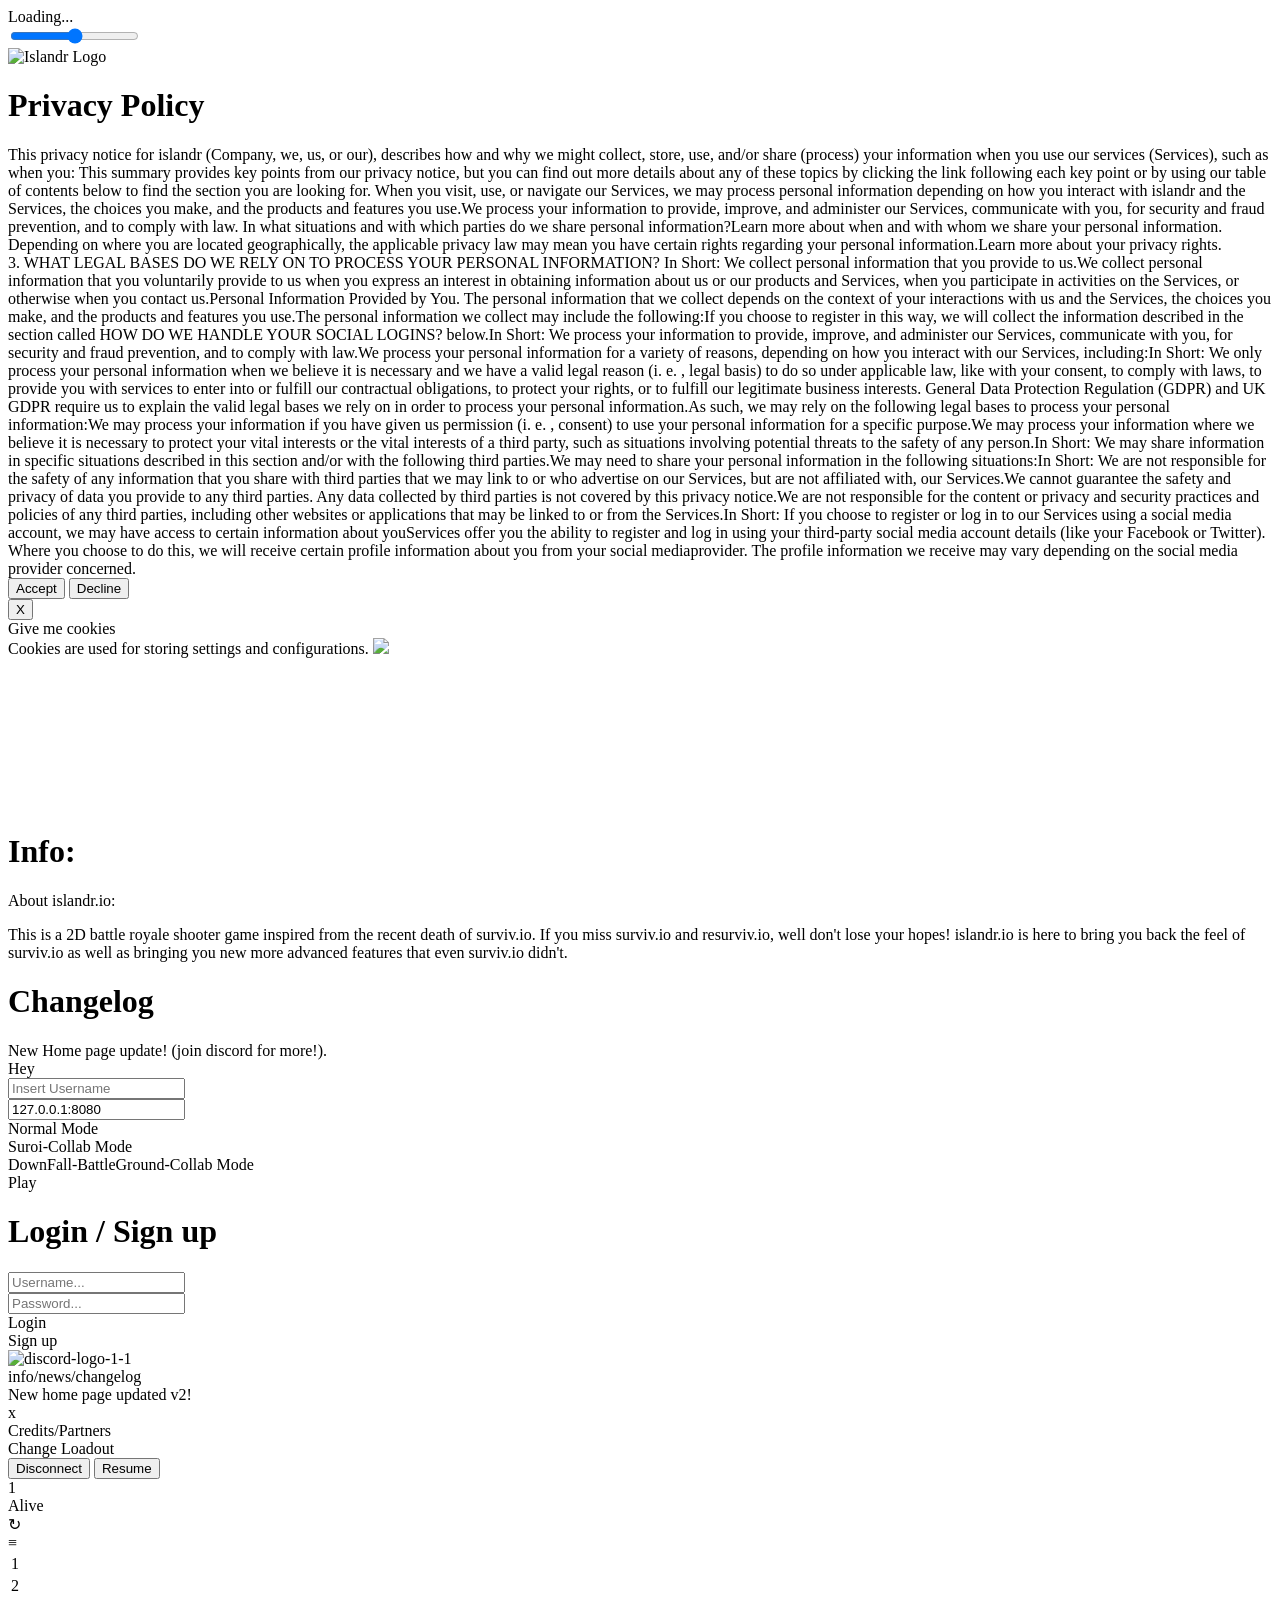
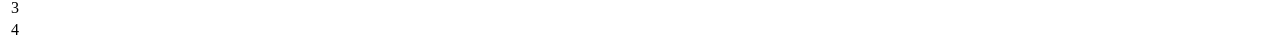
==== client/index.html @ c937a52c "Fix msgpack 404 by self-hosting msgpack.min.js rawgit.com (CDN previously used for msgpack-lite) was" ====
<!DOCTYPE html>
<html>

<head>
  <title>Islandr.io</title>
  <meta charset="utf-8">
  <meta name="description" content="A 2D browser shooter game inspired by surviv.io">
  <meta name="keywords" content="2D, browser, shooter, game, surviv.io, island, survivor, shoot, io, io games, game, fun, educative, two-dimensional, guns, videogame, islandr">
  <meta name="viewport" content="width=device-width, initial-scale=1.0, maximum-scale=1.0, user-scalable=0">
  <meta name="robots" content="index, follow">
  <meta name="author" content="Islandr's Developer Team">
  <meta name="theme-color" content="#80B251">
  <meta http-equiv="X-UA-Compatible" content="IE=edge">
  <meta property="og:title" content="islandr.io">
  <meta property="og:type" content="website">
  <meta property="og:image" content="assets/normal/favicon.png">
  <meta property="og:description" content="A 2D browser shooter game inspired by surviv.io">
  <meta property="og:url" content="http://www.islandr.io/">
  <meta name="twitter:card" content="summary_large_image">
  <link rel="canonical" href="http://www.islandr.io/" />
  <link rel="icon" type="image/x-icon" href="favicon.ico">
  <link rel="stylesheet" href="scripts/css/style.css" id="horizontal">
  <link rel="stylesheet" href="scripts/css/cookies.css">
  <script src="/msgpack.min.js"></script>
</head>

<body>
    <div id="loading">
        <div class="loading-text">
            Loading<span class="dot">.</span><span class="dot">.</span><span class="dot">.</span>
        </div>
    </div>

    <div id="volume-icon"></div>


    <div id="volume-slider">
        <input type="range" min="0" max="100" value="50" step="1" id="volume-range">
    </div>

    <audio id="menu-audio" loop>
        <source src="menu.wav" type="audio/wav">
    </audio>
    <div class="center">
        <img id="logo"
             src="https://svgtrace-upload-results-bucket.s3.amazonaws.com/2023-05-03/windows_273b5de6-0727-42a3-9469-544417294d54_1683141443489.svg"
             alt="Islandr Logo"
             draggable="false">
    </div>

    <div class="overlays">
        <div class="boxers">
            <div id="privacy-box">
                <h1>Privacy Policy</h1>
                This privacy notice for islandr (Company, we, us, or our), describes how and why we might
                collect, store, use, and/or share (process) your information when you use our services (Services), such as when
                you: This summary provides key points from our privacy notice, but you can find out more details about any of
                these topics by clicking the link following each key point or by using our table of contents below to find the
                section you are looking for. When you visit, use, or navigate our Services, we may process personal information
                depending on how you interact with islandr and the Services, the choices you make, and the products and features
                you use.We process your information to provide, improve, and administer our Services, communicate with you, for
                security and fraud prevention, and to comply with law. In what situations and with which parties do we share
                personal information?Learn more about when and with whom we share your personal information. Depending on where
                you
                are located geographically, the applicable privacy law may mean you have certain rights regarding your personal
                information.Learn more about your privacy rights.<br>
                3. WHAT LEGAL BASES DO WE RELY ON TO PROCESS YOUR PERSONAL
                INFORMATION? In Short: We collect personal information that you provide to us.We collect personal information
                that
                you voluntarily provide to us when you express an interest in obtaining information about us or our products and
                Services, when you participate in activities on the Services, or otherwise when you contact us.Personal
                Information Provided by You. The personal information that we collect depends on the context of your
                interactions
                with us and the Services, the choices you make, and the products and features you use.The personal information
                we
                collect may include the following:If you choose to register in this way, we will collect the information
                described
                in the section called HOW DO WE HANDLE YOUR SOCIAL LOGINS? below.In Short: We process your information to
                provide,
                improve, and administer our Services, communicate with you, for security and fraud prevention, and to comply
                with
                law.We process your personal information for a variety of reasons, depending on how you interact with our
                Services, including:In Short: We only process your personal information when we believe it is necessary and we
                have a valid legal reason (i. e. , legal basis) to do so under applicable law, like with your consent, to comply
                with laws, to provide you with services to enter into or fulfill our contractual obligations, to protect your
                rights, or to fulfill our legitimate business interests. General Data Protection Regulation (GDPR) and UK GDPR
                require us to explain the valid legal bases we rely on in order to process your personal information.As such, we
                may rely on the following legal bases to process your personal information:We may process your information if
                you
                have given us permission (i. e. , consent) to use your personal information for a specific purpose.We may
                process
                your information where we believe it is necessary to protect your vital interests or the vital interests of a
                third party, such as situations involving potential threats to the safety of any person.In Short: We may share
                information in specific situations described in this section and/or with the following third parties.We may need
                to share your personal information in the following situations:In Short: We are not responsible for the safety
                of
                any information that you share with third parties that we may link to or who advertise on our Services, but are
                not affiliated with, our Services.We cannot guarantee the safety and privacy of data you provide to any third
                parties. Any data collected by third parties is not covered by this privacy notice.We are not responsible for
                the
                content or privacy and security practices and policies of any third parties, including other websites or
                applications that may be linked to or from the Services.In Short: If you choose to register or log in to our
                Services using a social media account, we may have access to certain information about youServices offer you the
                ability to register and log in using your third-party social media account details (like your Facebook or
                Twitter). Where you choose to do this, we will receive certain profile information about you from your social
                mediaprovider. The profile information we receive may vary depending on the social media provider concerned.
                <div>
                    <button id="button-accept" onclick="showAds()">Accept</button>
                    <button id="button-decline" class="button-decline" onclick="hideAds()">Decline</button>
                </div>
            </div>
            <button id="button-close" class="button-close" onclick="closeBox()">X</button>
            <div class="panel">
                <div id="cookies-button"><span id="cookies-span">Give me cookies</span></div>
                <span>Cookies are used for storing settings and configurations.</span>
                <img src="assets/normal/images/menu/cookies.jpg" />
            </div>
            <script></script>
        </div>
    </div>
    <div class="joystick-container">
        <div class="joystick-handle"></div>
    </div>
    <div class="aimjoystick-container"> <div class="aimjoystick-handle"> </div> </div>
    <canvas id="game"></canvas>
    <form id="hidden-form" class="hidden"></form>
    <div id="menu">
        <div class="panel">
            <div>
                <h1>Info:</h1>
                <p>About islandr.io:</p>This is a 2D battle royale shooter game inspired from the recent death of surviv.io. If you
                miss surviv.io and resurviv.io, well don't lose your hopes! islandr.io is here to bring you back the feel of
                surviv.io as well as bringing you new more advanced features that even surviv.io didn't.
            </div>
            <div>
                <h1>Changelog</h1> New Home page update! (join discord for more!).
            </div>
        </div>
        <div class="hidden" id="server-error-panel">
        </div>
        <div class="panel" id="connection">
            <div class="error-div hidden no-margin red" id="error-div">Hey</div>
            <input type="text" id="username" placeholder="Insert Username"><br>
            <input type="text" id="address" placeholder="Input Server Address" value="127.0.0.1:8080"><br>
            <div class="box-selectable">
                <div class="mode_box" id="normal">
                    <div class="button" id="button-normal_mode"> Normal Mode</div>
                </div>
                <div class="mode_box" id="suroi-collab">
                    <div class="button" id="button-normal_mode"> Suroi-Collab Mode </div>
                </div>
                <div class="mode_box" id="dfbg-collab">
                    <div class="button" id="button-normal_mode"> DownFall-BattleGround-Collab Mode </div>
                </div>
            </div>
            <div class="arrow"></div>
            <div class="button" id="connect">Play</div>
        </div>
        <div class="panel" id="account">
            <h1>Login / Sign up</h1>
            <input type="text" id="login_username" placeholder="Username..." /><br>
            <input type="password" id="password" placeholder="Password..." /><br>
            <div class="flex">
                <div class="button" id="button-login">Login</div>
                <div class="button" id="button-signup">Sign up</div>
            </div>
        </div>
        <div class="top-right-stuff">
            <div class="discord">
                <img src="https://logodownload.org/wp-content/uploads/2017/11/discord-logo-1-1.png" alt="discord-logo-1-1" />
            </div>
        </div>
        <div class="info">
            info/news/changelog
        </div>
        <div class="info-box">
            New home page updated v2!
            <div class="close">
                x
            </div>
        </div>
        <div class="partner">
            Credits/Partners
        </div>
        <div class="loadout">
            Change Loadout
        </div>
        <div class="partner-box">
            <div id="contents">
                <!-- We populate this with JS -->
            </div>
        </div>
    </div>
    <div class="ingame-panel hidden" id="settings">
        <input type="button" id="disconnect" form="hidden-form" value="Disconnect" class="button purple" />
        <input type="button" id="resume" form="hidden-form" value="Resume" class="button purple" /> 
    </div>
    <div id="hud" class="hidden">
        <div id="playercountcontainer">
            <span id="playercount">1</span>
            <br />
            <span id="alive">Alive</span>
        </div>
        <table id="healing-container">
            <!-- We populate this with JS -->
        </table>
        <div id="kill-feeds" ></div>
        <div class="button" id="reload-btn">↻</div>
        <div class="button" id="menu-btn">≡</div>
        <table id="weapon-container">
            <tr class="weapon-panel" id="weapon-panel-0"><td class="weapon-name-container"><span class="weapon-index">1</span><span class="weapon-name" id="weapon-name-0">&nbsp;</span></td><td class="weapon-image-container"><img class="weapon-image" id="weapon-image-0" /></td></tr>
            <tr class="weapon-panel" id="weapon-panel-1"><td class="weapon-name-container"><span class="weapon-index">2</span><span class="weapon-name" id="weapon-name-1">&nbsp;</span></td><td class="weapon-image-container"><img class="weapon-image" id="weapon-image-1" /></td></tr>
            <tr class="weapon-panel" id="weapon-panel-2"><td class="weapon-name-container"><span class="weapon-index">3</span><span class="weapon-name" id="weapon-name-2">&nbsp;</span></td><td class="weapon-image-container"><img class="weapon-image" id="weapon-image-2" /></td></tr>
            <tr class="weapon-panel" id="weapon-panel-3"><td class="weapon-name-container"><span class="weapon-index">4</span><span class="weapon-name" id="weapon-name-3">&nbsp;</span></td><td class="weapon-image-container"><img class="weapon-image" id="weapon-image-3" /></td></tr>
        </table>
        <script src="scripts/bundle.min.js"></script>
    </div>
</body>

</html>
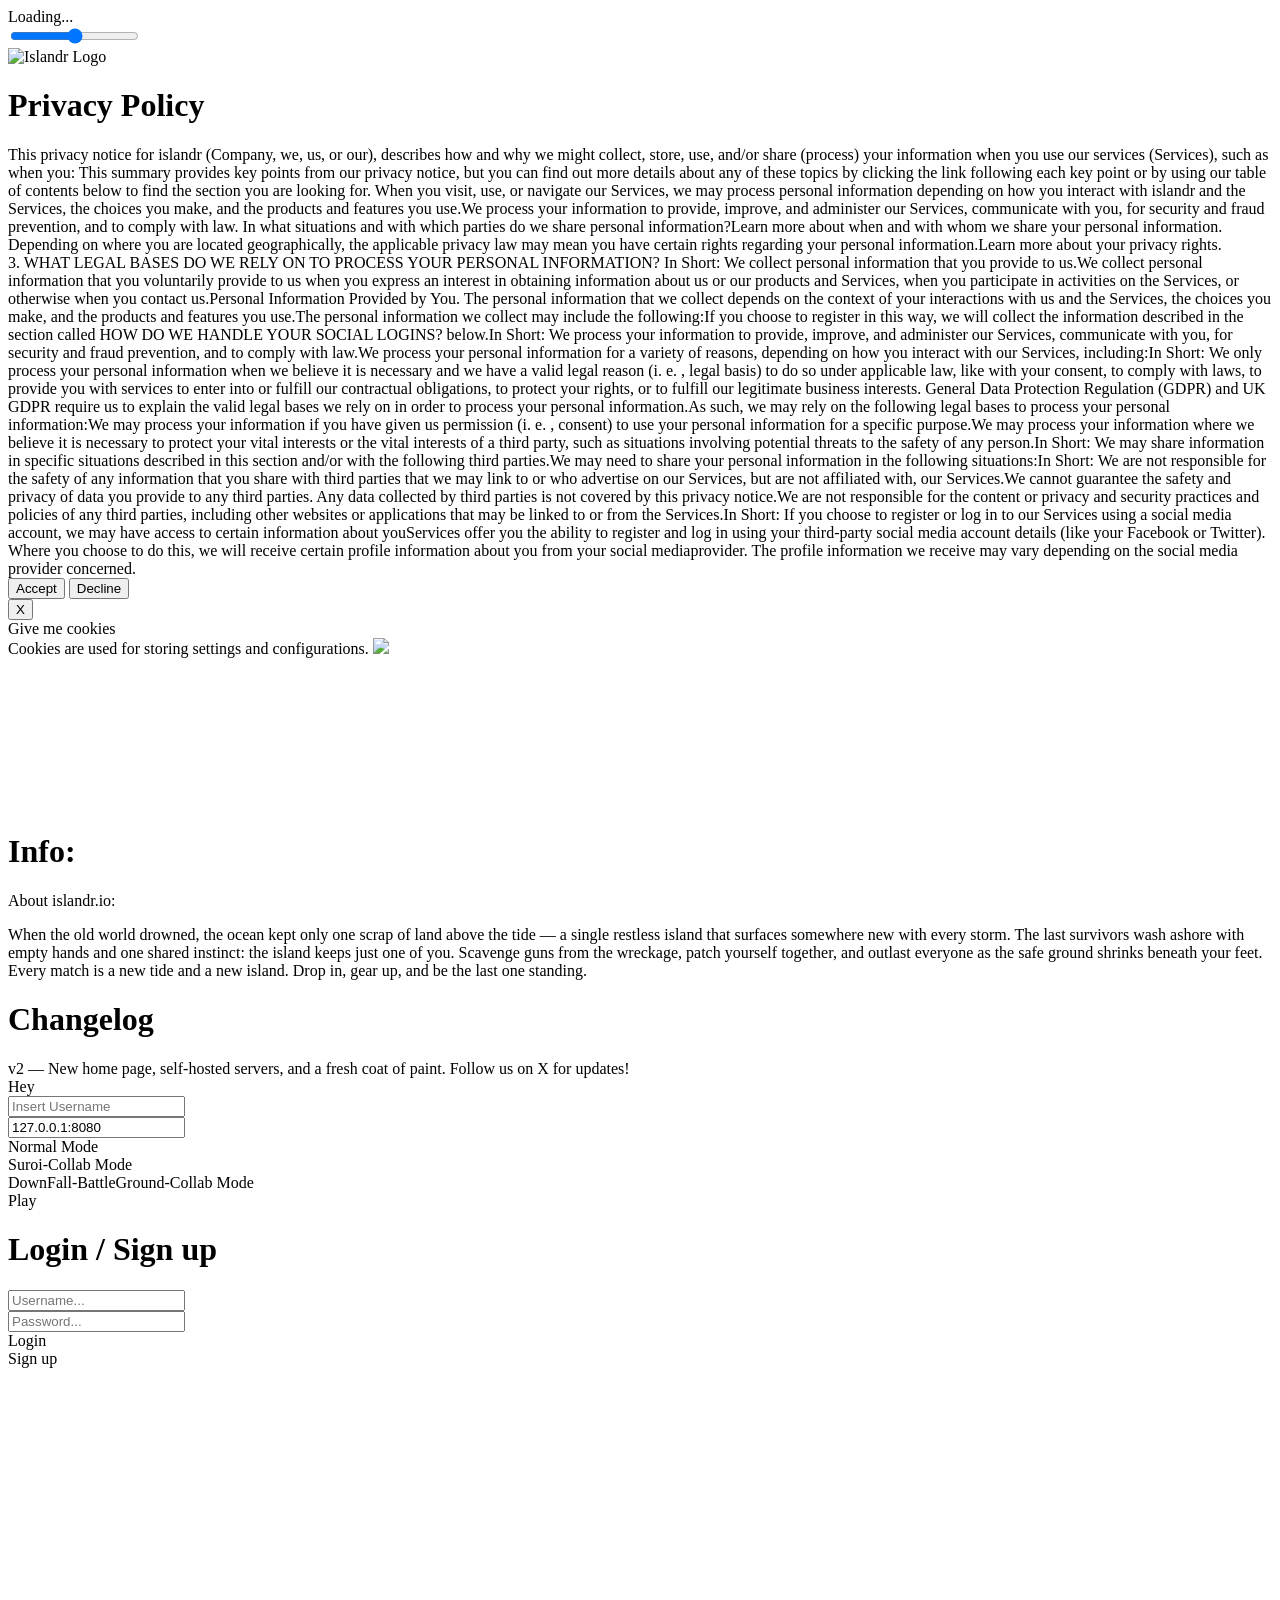
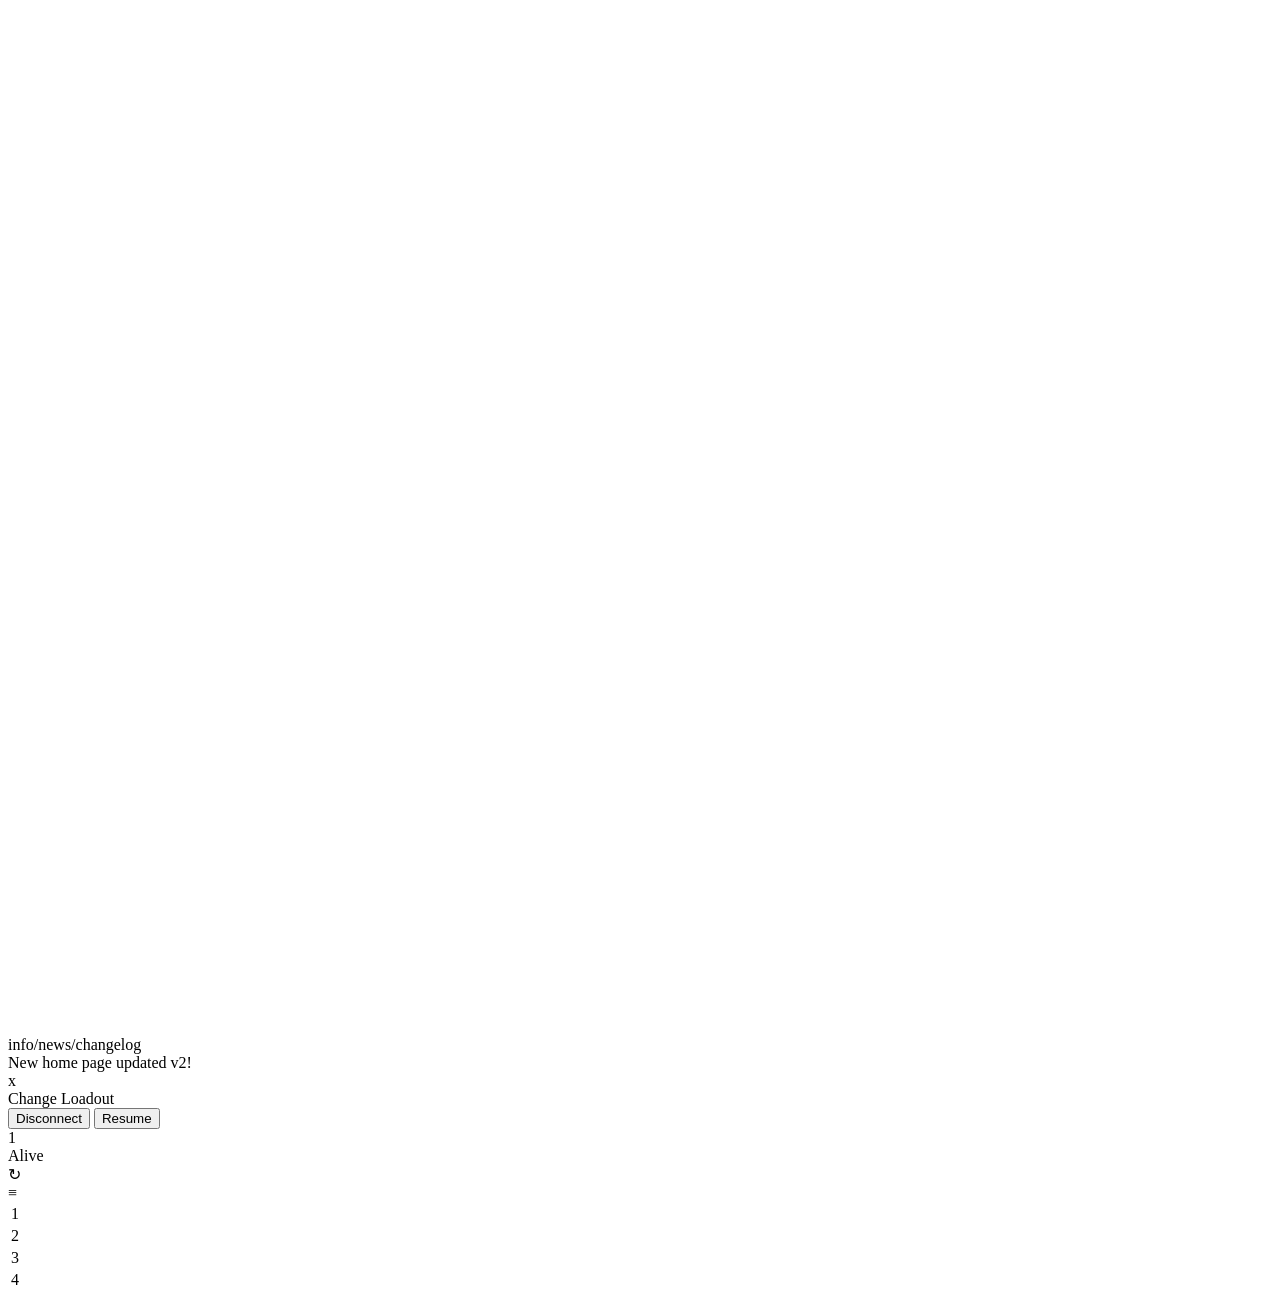
==== commit 597a30fd: "Homepage + loadout UI: lore rewrite, Discord->X, drop Credits/Partners, fix loadout buttons - Rewrit" ====
--- a/client/index.html
+++ b/client/index.html
@@ -128,12 +128,14 @@
         <div class="panel">
             <div>
                 <h1>Info:</h1>
-                <p>About islandr.io:</p>This is a 2D battle royale shooter game inspired from the recent death of surviv.io. If you
-                miss surviv.io and resurviv.io, well don't lose your hopes! islandr.io is here to bring you back the feel of
-                surviv.io as well as bringing you new more advanced features that even surviv.io didn't.
+                <p>About islandr.io:</p>When the old world drowned, the ocean kept only one scrap of land above the
+                tide — a single restless island that surfaces somewhere new with every storm. The last survivors wash
+                ashore with empty hands and one shared instinct: the island keeps just one of you. Scavenge guns from
+                the wreckage, patch yourself together, and outlast everyone as the safe ground shrinks beneath your feet.
+                Every match is a new tide and a new island. Drop in, gear up, and be the last one standing.
             </div>
             <div>
-                <h1>Changelog</h1> New Home page update! (join discord for more!).
+                <h1>Changelog</h1> v2 — New home page, self-hosted servers, and a fresh coat of paint. Follow us on X for updates!
             </div>
         </div>
         <div class="hidden" id="server-error-panel">
@@ -166,8 +168,8 @@
             </div>
         </div>
         <div class="top-right-stuff">
-            <div class="discord">
-                <img src="https://logodownload.org/wp-content/uploads/2017/11/discord-logo-1-1.png" alt="discord-logo-1-1" />
+            <div class="discord" title="Follow us on X">
+                <svg viewBox="0 0 24 24" width="100%" height="100%" fill="#ffffff" xmlns="http://www.w3.org/2000/svg"><path d="M18.244 2.25h3.308l-7.227 8.26 8.502 11.24H16.17l-5.214-6.817L4.99 21.75H1.68l7.73-8.835L1.254 2.25H8.08l4.713 6.231zm-1.161 17.52h1.833L7.084 4.126H5.117z"/></svg>
             </div>
         </div>
         <div class="info">
@@ -179,16 +181,8 @@
                 x
             </div>
         </div>
-        <div class="partner">
-            Credits/Partners
-        </div>
         <div class="loadout">
             Change Loadout
-        </div>
-        <div class="partner-box">
-            <div id="contents">
-                <!-- We populate this with JS -->
-            </div>
         </div>
     </div>
     <div class="ingame-panel hidden" id="settings">
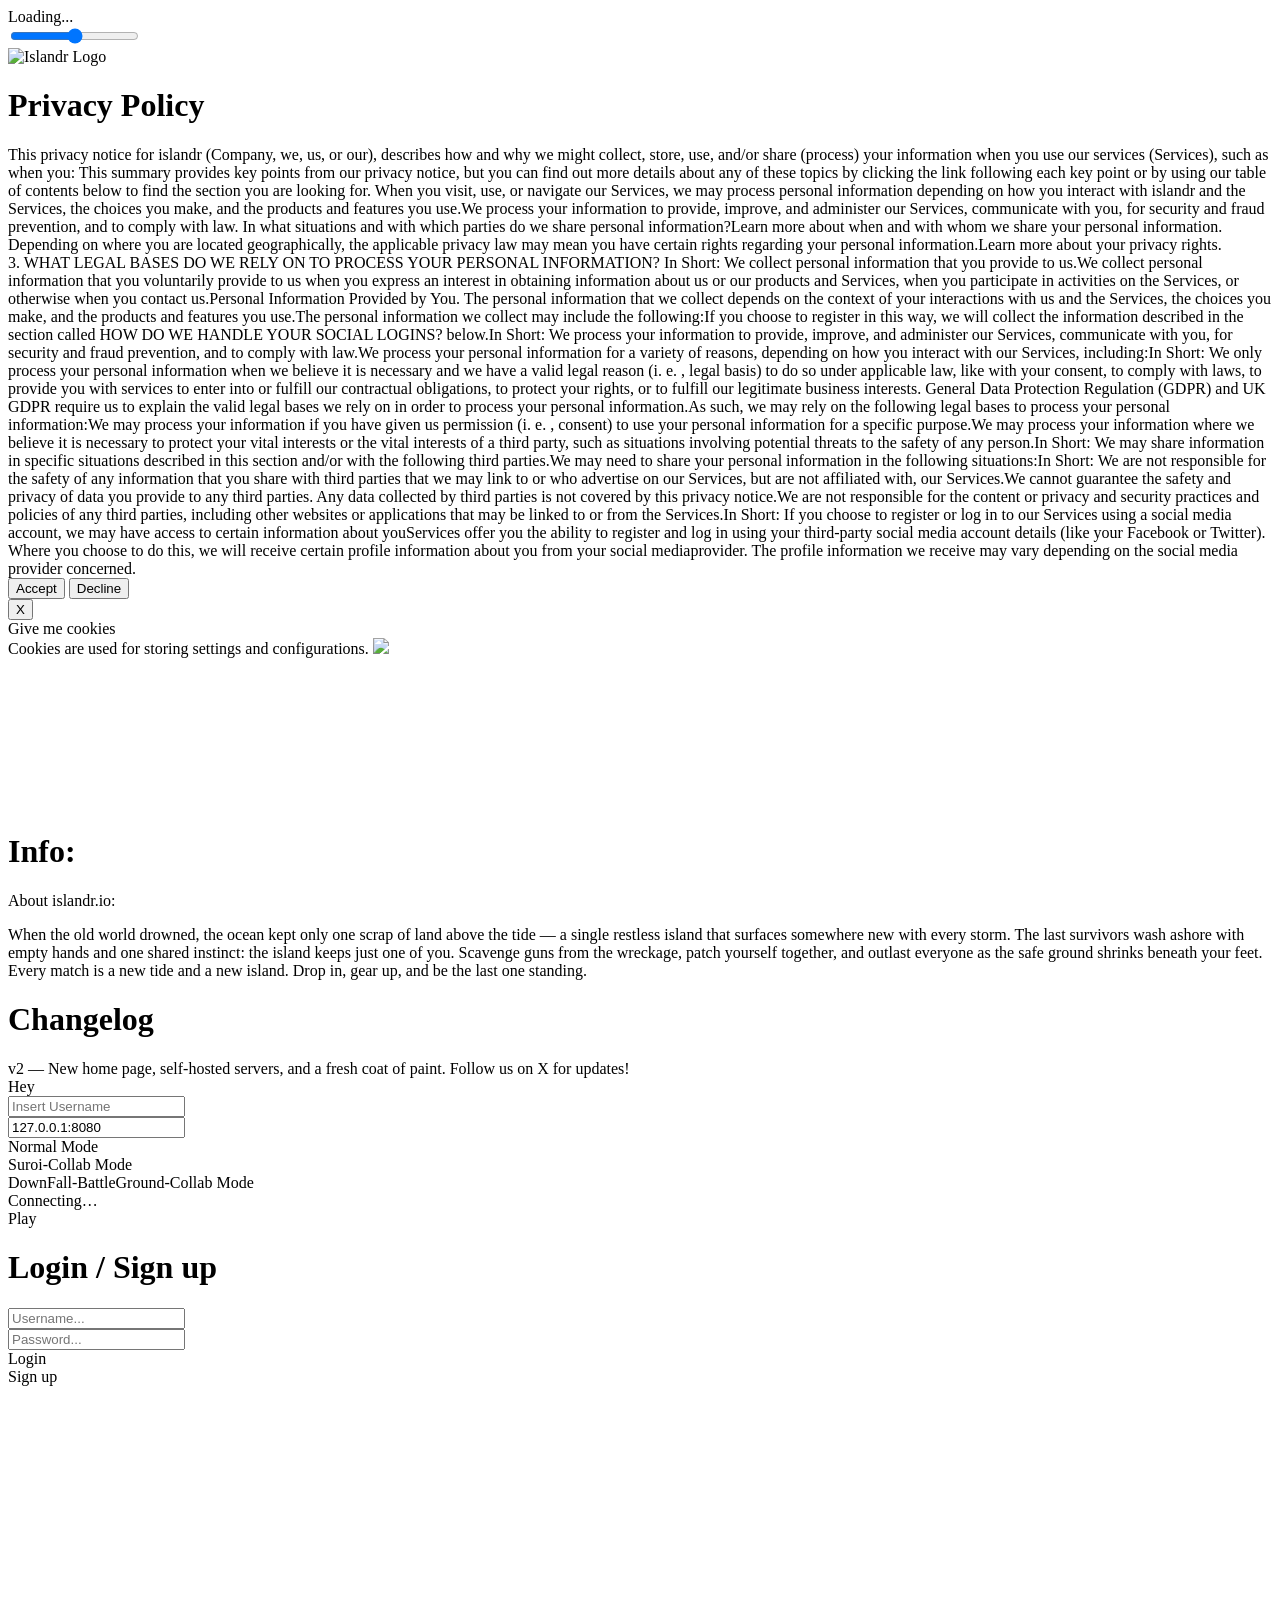
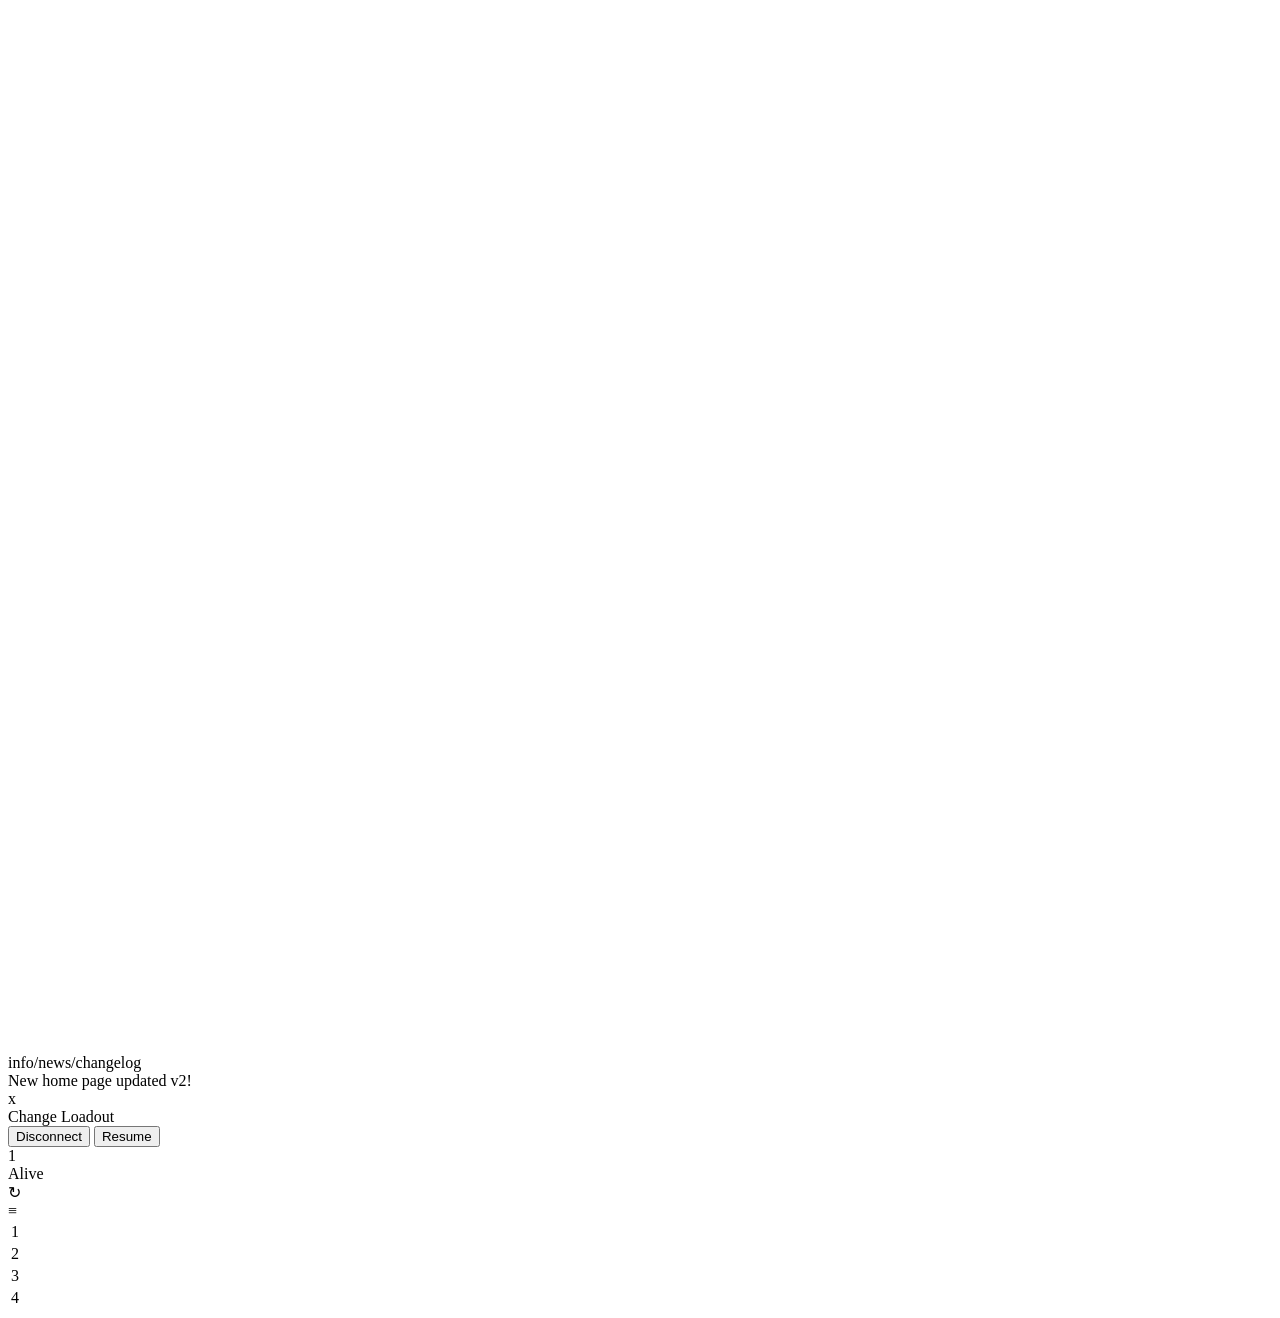
==== commit 95915759: "Add live online player count on the menu Game server now shares one port between WebSocket and a tin" ====
--- a/client/index.html
+++ b/client/index.html
@@ -156,6 +156,7 @@
                 </div>
             </div>
             <div class="arrow"></div>
+            <div id="online-count" class="online-count">Connecting…</div>
             <div class="button" id="connect">Play</div>
         </div>
         <div class="panel" id="account">
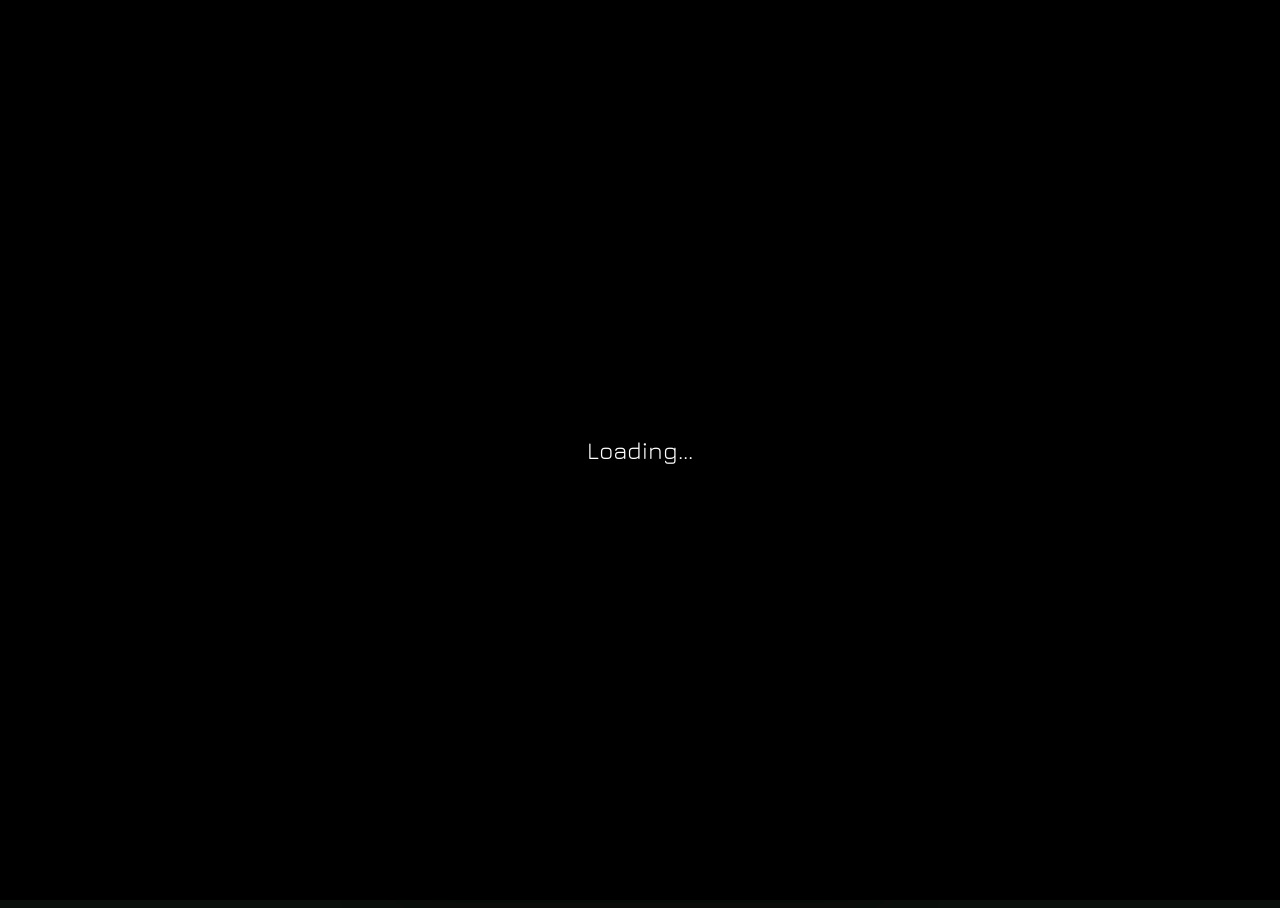
==== commit 2f7d8169: "Add mode/loadout info modals, roadmap, and red-zone guide - Clicking a game mode now opens a modal w" ====
--- a/client/index.html
+++ b/client/index.html
@@ -1,215 +1,339 @@
 <!DOCTYPE html>
-<html>
+<html lang="en">
 
 <head>
-  <title>Islandr.io</title>
+  <title>GoKill — 2D Battle Royale</title>
   <meta charset="utf-8">
-  <meta name="description" content="A 2D browser shooter game inspired by surviv.io">
-  <meta name="keywords" content="2D, browser, shooter, game, surviv.io, island, survivor, shoot, io, io games, game, fun, educative, two-dimensional, guns, videogame, islandr">
+  <meta name="description" content="GoKill — a fast, free 2D browser battle royale. Drop in, scavenge guns, outlast everyone, and be the last survivor standing.">
+  <meta name="keywords" content="GoKill, 2D, browser, shooter, battle royale, survival, io game, free game, last man standing, guns">
   <meta name="viewport" content="width=device-width, initial-scale=1.0, maximum-scale=1.0, user-scalable=0">
   <meta name="robots" content="index, follow">
-  <meta name="author" content="Islandr's Developer Team">
-  <meta name="theme-color" content="#80B251">
+  <meta name="author" content="GoKill">
+  <meta name="theme-color" content="#0d130d">
   <meta http-equiv="X-UA-Compatible" content="IE=edge">
-  <meta property="og:title" content="islandr.io">
+  <meta property="og:title" content="GoKill — 2D Battle Royale">
   <meta property="og:type" content="website">
   <meta property="og:image" content="assets/normal/favicon.png">
-  <meta property="og:description" content="A 2D browser shooter game inspired by surviv.io">
-  <meta property="og:url" content="http://www.islandr.io/">
+  <meta property="og:description" content="Drop in, scavenge, outlast. A fast free 2D battle royale in your browser.">
   <meta name="twitter:card" content="summary_large_image">
-  <link rel="canonical" href="http://www.islandr.io/" />
   <link rel="icon" type="image/x-icon" href="favicon.ico">
+  <link rel="preconnect" href="https://fonts.googleapis.com">
+  <link rel="preconnect" href="https://fonts.gstatic.com" crossorigin>
+  <link rel="stylesheet" href="https://fonts.googleapis.com/css2?family=Rajdhani:wght@500;600;700&family=Jura:wght@600;700&display=swap">
   <link rel="stylesheet" href="scripts/css/style.css" id="horizontal">
   <link rel="stylesheet" href="scripts/css/cookies.css">
+  <link rel="stylesheet" href="scripts/css/landing.css">
   <script src="/msgpack.min.js"></script>
 </head>
 
 <body>
-    <div id="loading">
-        <div class="loading-text">
-            Loading<span class="dot">.</span><span class="dot">.</span><span class="dot">.</span>
-        </div>
-    </div>
-
-    <div id="volume-icon"></div>
-
-
-    <div id="volume-slider">
-        <input type="range" min="0" max="100" value="50" step="1" id="volume-range">
-    </div>
-
-    <audio id="menu-audio" loop>
-        <source src="menu.wav" type="audio/wav">
-    </audio>
-    <div class="center">
-        <img id="logo"
-             src="https://svgtrace-upload-results-bucket.s3.amazonaws.com/2023-05-03/windows_273b5de6-0727-42a3-9469-544417294d54_1683141443489.svg"
-             alt="Islandr Logo"
-             draggable="false">
-    </div>
-
-    <div class="overlays">
-        <div class="boxers">
-            <div id="privacy-box">
-                <h1>Privacy Policy</h1>
-                This privacy notice for islandr (Company, we, us, or our), describes how and why we might
-                collect, store, use, and/or share (process) your information when you use our services (Services), such as when
-                you: This summary provides key points from our privacy notice, but you can find out more details about any of
-                these topics by clicking the link following each key point or by using our table of contents below to find the
-                section you are looking for. When you visit, use, or navigate our Services, we may process personal information
-                depending on how you interact with islandr and the Services, the choices you make, and the products and features
-                you use.We process your information to provide, improve, and administer our Services, communicate with you, for
-                security and fraud prevention, and to comply with law. In what situations and with which parties do we share
-                personal information?Learn more about when and with whom we share your personal information. Depending on where
-                you
-                are located geographically, the applicable privacy law may mean you have certain rights regarding your personal
-                information.Learn more about your privacy rights.<br>
-                3. WHAT LEGAL BASES DO WE RELY ON TO PROCESS YOUR PERSONAL
-                INFORMATION? In Short: We collect personal information that you provide to us.We collect personal information
-                that
-                you voluntarily provide to us when you express an interest in obtaining information about us or our products and
-                Services, when you participate in activities on the Services, or otherwise when you contact us.Personal
-                Information Provided by You. The personal information that we collect depends on the context of your
-                interactions
-                with us and the Services, the choices you make, and the products and features you use.The personal information
-                we
-                collect may include the following:If you choose to register in this way, we will collect the information
-                described
-                in the section called HOW DO WE HANDLE YOUR SOCIAL LOGINS? below.In Short: We process your information to
-                provide,
-                improve, and administer our Services, communicate with you, for security and fraud prevention, and to comply
-                with
-                law.We process your personal information for a variety of reasons, depending on how you interact with our
-                Services, including:In Short: We only process your personal information when we believe it is necessary and we
-                have a valid legal reason (i. e. , legal basis) to do so under applicable law, like with your consent, to comply
-                with laws, to provide you with services to enter into or fulfill our contractual obligations, to protect your
-                rights, or to fulfill our legitimate business interests. General Data Protection Regulation (GDPR) and UK GDPR
-                require us to explain the valid legal bases we rely on in order to process your personal information.As such, we
-                may rely on the following legal bases to process your personal information:We may process your information if
-                you
-                have given us permission (i. e. , consent) to use your personal information for a specific purpose.We may
-                process
-                your information where we believe it is necessary to protect your vital interests or the vital interests of a
-                third party, such as situations involving potential threats to the safety of any person.In Short: We may share
-                information in specific situations described in this section and/or with the following third parties.We may need
-                to share your personal information in the following situations:In Short: We are not responsible for the safety
-                of
-                any information that you share with third parties that we may link to or who advertise on our Services, but are
-                not affiliated with, our Services.We cannot guarantee the safety and privacy of data you provide to any third
-                parties. Any data collected by third parties is not covered by this privacy notice.We are not responsible for
-                the
-                content or privacy and security practices and policies of any third parties, including other websites or
-                applications that may be linked to or from the Services.In Short: If you choose to register or log in to our
-                Services using a social media account, we may have access to certain information about youServices offer you the
-                ability to register and log in using your third-party social media account details (like your Facebook or
-                Twitter). Where you choose to do this, we will receive certain profile information about you from your social
-                mediaprovider. The profile information we receive may vary depending on the social media provider concerned.
-                <div>
-                    <button id="button-accept" onclick="showAds()">Accept</button>
-                    <button id="button-decline" class="button-decline" onclick="hideAds()">Decline</button>
-                </div>
+  <div id="loading">
+    <div class="loading-text">
+      Loading<span class="dot">.</span><span class="dot">.</span><span class="dot">.</span>
+    </div>
+  </div>
+
+  <div id="volume-icon"></div>
+  <div id="volume-slider">
+    <input type="range" min="0" max="100" value="50" step="1" id="volume-range">
+  </div>
+  <audio id="menu-audio" loop>
+    <source src="menu.wav" type="audio/wav">
+  </audio>
+
+  <!-- Cookie / privacy consent (functional hooks preserved) -->
+  <div class="overlays">
+    <div class="boxers">
+      <button id="button-close" class="button-close" onclick="closeBox()">✕</button>
+      <div id="privacy-box">
+        <h1>Privacy &amp; Cookies</h1>
+        <p>GoKill stores a small amount of information — your settings, login session, and game
+          preferences — to make the game work. We don't sell your data. By continuing you agree to
+          our basic use of cookies and local storage for accounts, loadouts, and matchmaking.</p>
+        <div>
+          <button id="button-accept" onclick="showAds()">Accept</button>
+          <button id="button-decline" class="button-decline" onclick="hideAds()">Decline</button>
+        </div>
+      </div>
+      <div class="panel">
+        <div id="cookies-button"><span id="cookies-span">Give me cookies</span></div>
+        <span>Cookies are used for storing settings and configurations.</span>
+        <img src="assets/normal/images/menu/cookies.jpg" />
+      </div>
+    </div>
+  </div>
+
+  <div class="joystick-container">
+    <div class="joystick-handle"></div>
+  </div>
+  <div class="aimjoystick-container"><div class="aimjoystick-handle"></div></div>
+
+  <canvas id="game"></canvas>
+  <form id="hidden-form" class="hidden"></form>
+
+  <!-- ===================== LANDING / MENU ===================== -->
+  <div id="menu">
+
+    <!-- Top bar -->
+    <header class="gk-topbar">
+      <div class="loadout">Loadout</div>
+      <nav class="gk-nav">
+        <a href="#play">Play</a>
+        <a href="#lore">Story</a>
+        <a href="#how">How to play</a>
+        <a href="#roadmap">Roadmap</a>
+        <a href="#survivors">Survivors</a>
+      </nav>
+      <div class="top-right-stuff">
+        <div class="discord" title="Follow us on X">
+          <svg viewBox="0 0 24 24" width="100%" height="100%" fill="#ffffff" xmlns="http://www.w3.org/2000/svg"><path d="M18.244 2.25h3.308l-7.227 8.26 8.502 11.24H16.17l-5.214-6.817L4.99 21.75H1.68l7.73-8.835L1.254 2.25H8.08l4.713 6.231zm-1.161 17.52h1.833L7.084 4.126H5.117z"/></svg>
+        </div>
+      </div>
+    </header>
+
+    <!-- HERO + PLAY -->
+    <section class="gk-hero" id="play">
+      <div class="gk-hero__intro">
+        <div class="gk-badge">FREE · 2D BATTLE ROYALE</div>
+        <h1 class="gk-logo"><span class="gk-logo__go">Go</span><span class="gk-logo__kill">Kill</span></h1>
+        <p class="gk-tagline">One island. Dozens of survivors. Only one walks away.</p>
+        <p class="gk-subtag">Drop in with empty hands, scavenge guns from the wreckage, and outlast
+          everyone as the ground shrinks beneath your feet.</p>
+        <div class="gk-online-pill"><span class="gk-dot-live"></span><span id="online-count" class="online-count">Connecting…</span></div>
+      </div>
+
+      <div class="gk-cards">
+        <!-- PLAY CARD -->
+        <div class="panel gk-card" id="connection">
+          <div class="error-div hidden no-margin red" id="error-div">Hey</div>
+          <h2 class="gk-card__title">Enter the match</h2>
+          <input type="text" id="username" placeholder="Your survivor name">
+          <input type="text" id="address" placeholder="Server address" value="127.0.0.1:8080">
+
+          <div class="gk-mode-label">Game mode</div>
+          <div class="box-selectable">
+            <div class="mode_box" id="normal">
+              <div class="button" id="button-normal_mode">Normal</div>
             </div>
-            <button id="button-close" class="button-close" onclick="closeBox()">X</button>
-            <div class="panel">
-                <div id="cookies-button"><span id="cookies-span">Give me cookies</span></div>
-                <span>Cookies are used for storing settings and configurations.</span>
-                <img src="assets/normal/images/menu/cookies.jpg" />
+            <div class="mode_box" id="suroi-collab">
+              <div class="button" id="button-normal_mode">Suroi&nbsp;Collab</div>
             </div>
-            <script></script>
-        </div>
-    </div>
-    <div class="joystick-container">
-        <div class="joystick-handle"></div>
-    </div>
-    <div class="aimjoystick-container"> <div class="aimjoystick-handle"> </div> </div>
-    <canvas id="game"></canvas>
-    <form id="hidden-form" class="hidden"></form>
-    <div id="menu">
-        <div class="panel">
-            <div>
-                <h1>Info:</h1>
-                <p>About islandr.io:</p>When the old world drowned, the ocean kept only one scrap of land above the
-                tide — a single restless island that surfaces somewhere new with every storm. The last survivors wash
-                ashore with empty hands and one shared instinct: the island keeps just one of you. Scavenge guns from
-                the wreckage, patch yourself together, and outlast everyone as the safe ground shrinks beneath your feet.
-                Every match is a new tide and a new island. Drop in, gear up, and be the last one standing.
+            <div class="mode_box" id="dfbg-collab">
+              <div class="button" id="button-normal_mode">DownFall&nbsp;BG</div>
             </div>
-            <div>
-                <h1>Changelog</h1> v2 — New home page, self-hosted servers, and a fresh coat of paint. Follow us on X for updates!
-            </div>
-        </div>
-        <div class="hidden" id="server-error-panel">
-        </div>
-        <div class="panel" id="connection">
-            <div class="error-div hidden no-margin red" id="error-div">Hey</div>
-            <input type="text" id="username" placeholder="Insert Username"><br>
-            <input type="text" id="address" placeholder="Input Server Address" value="127.0.0.1:8080"><br>
-            <div class="box-selectable">
-                <div class="mode_box" id="normal">
-                    <div class="button" id="button-normal_mode"> Normal Mode</div>
-                </div>
-                <div class="mode_box" id="suroi-collab">
-                    <div class="button" id="button-normal_mode"> Suroi-Collab Mode </div>
-                </div>
-                <div class="mode_box" id="dfbg-collab">
-                    <div class="button" id="button-normal_mode"> DownFall-BattleGround-Collab Mode </div>
-                </div>
-            </div>
-            <div class="arrow"></div>
-            <div id="online-count" class="online-count">Connecting…</div>
-            <div class="button" id="connect">Play</div>
-        </div>
-        <div class="panel" id="account">
-            <h1>Login / Sign up</h1>
-            <input type="text" id="login_username" placeholder="Username..." /><br>
-            <input type="password" id="password" placeholder="Password..." /><br>
-            <div class="flex">
-                <div class="button" id="button-login">Login</div>
-                <div class="button" id="button-signup">Sign up</div>
-            </div>
-        </div>
-        <div class="top-right-stuff">
-            <div class="discord" title="Follow us on X">
-                <svg viewBox="0 0 24 24" width="100%" height="100%" fill="#ffffff" xmlns="http://www.w3.org/2000/svg"><path d="M18.244 2.25h3.308l-7.227 8.26 8.502 11.24H16.17l-5.214-6.817L4.99 21.75H1.68l7.73-8.835L1.254 2.25H8.08l4.713 6.231zm-1.161 17.52h1.833L7.084 4.126H5.117z"/></svg>
-            </div>
-        </div>
-        <div class="info">
-            info/news/changelog
-        </div>
-        <div class="info-box">
-            New home page updated v2!
-            <div class="close">
-                x
-            </div>
-        </div>
-        <div class="loadout">
-            Change Loadout
-        </div>
-    </div>
-    <div class="ingame-panel hidden" id="settings">
-        <input type="button" id="disconnect" form="hidden-form" value="Disconnect" class="button purple" />
-        <input type="button" id="resume" form="hidden-form" value="Resume" class="button purple" /> 
-    </div>
-    <div id="hud" class="hidden">
-        <div id="playercountcontainer">
-            <span id="playercount">1</span>
-            <br />
-            <span id="alive">Alive</span>
-        </div>
-        <table id="healing-container">
-            <!-- We populate this with JS -->
-        </table>
-        <div id="kill-feeds" ></div>
-        <div class="button" id="reload-btn">↻</div>
-        <div class="button" id="menu-btn">≡</div>
-        <table id="weapon-container">
-            <tr class="weapon-panel" id="weapon-panel-0"><td class="weapon-name-container"><span class="weapon-index">1</span><span class="weapon-name" id="weapon-name-0">&nbsp;</span></td><td class="weapon-image-container"><img class="weapon-image" id="weapon-image-0" /></td></tr>
-            <tr class="weapon-panel" id="weapon-panel-1"><td class="weapon-name-container"><span class="weapon-index">2</span><span class="weapon-name" id="weapon-name-1">&nbsp;</span></td><td class="weapon-image-container"><img class="weapon-image" id="weapon-image-1" /></td></tr>
-            <tr class="weapon-panel" id="weapon-panel-2"><td class="weapon-name-container"><span class="weapon-index">3</span><span class="weapon-name" id="weapon-name-2">&nbsp;</span></td><td class="weapon-image-container"><img class="weapon-image" id="weapon-image-2" /></td></tr>
-            <tr class="weapon-panel" id="weapon-panel-3"><td class="weapon-name-container"><span class="weapon-index">4</span><span class="weapon-name" id="weapon-name-3">&nbsp;</span></td><td class="weapon-image-container"><img class="weapon-image" id="weapon-image-3" /></td></tr>
-        </table>
-        <script src="scripts/bundle.min.js"></script>
-    </div>
+          </div>
+
+          <div class="button" id="connect">▶ PLAY NOW</div>
+        </div>
+
+        <!-- ACCOUNT CARD -->
+        <div class="panel gk-card" id="account">
+          <h1>Login / Sign up</h1>
+          <p class="gk-card__hint">Save your loadout, currency and survivor stats.</p>
+          <input type="text" id="login_username" placeholder="Username...">
+          <input type="password" id="password" placeholder="Password...">
+          <div class="flex">
+            <div class="button" id="button-login">Login</div>
+            <div class="button" id="button-signup">Sign up</div>
+          </div>
+        </div>
+      </div>
+
+      <a class="gk-scroll-cue" href="#lore">Discover the island ↓</a>
+    </section>
+
+    <!-- LORE -->
+    <section class="gk-section gk-lore" id="lore">
+      <div class="gk-section__head">
+        <span class="gk-eyebrow">The Story</span>
+        <h2 class="gk-section__title">The Last Island</h2>
+      </div>
+      <div class="gk-lore__body">
+        <p>When the old world drowned, the ocean kept only one scrap of land above the tide — a single
+          restless island that surfaces somewhere new with every storm.</p>
+        <p>The last survivors wash ashore with empty hands and one shared instinct: <strong>the island
+          keeps just one of you.</strong> Scavenge guns from the wreckage, patch yourself together, and
+          outlast everyone as the safe ground shrinks beneath your feet.</p>
+        <p>Every match is a new tide and a new island. Drop in, gear up, and be the last one standing.</p>
+      </div>
+    </section>
+
+    <!-- HOW TO PLAY -->
+    <section class="gk-section gk-how" id="how">
+      <div class="gk-section__head">
+        <span class="gk-eyebrow">The Objective</span>
+        <h2 class="gk-section__title">How to Play</h2>
+        <p class="gk-section__sub">Last survivor wins. Simple to learn, brutal to master.</p>
+      </div>
+      <div class="gk-steps">
+        <div class="gk-step">
+          <div class="gk-step__num">1</div>
+          <h3>Drop &amp; Scavenge</h3>
+          <p>You start with nothing but your fists. Loot guns, ammo and healing from crates scattered
+            across the wreckage.</p>
+        </div>
+        <div class="gk-step">
+          <div class="gk-step__num">2</div>
+          <h3>Gear Up</h3>
+          <p>Carry up to four weapons, stock healing items and pick the gun that fits the fight —
+            close range or long shots.</p>
+        </div>
+        <div class="gk-step">
+          <div class="gk-step__num">3</div>
+          <h3>Survive the Shrink</h3>
+          <p>The safe zone closes in. Stay inside the ring or take damage as the map forces everyone
+            together.</p>
+        </div>
+        <div class="gk-step">
+          <div class="gk-step__num">4</div>
+          <h3>Be the Last One</h3>
+          <p>Outplay every other survivor. The island keeps just one of you — make sure it's you.</p>
+        </div>
+      </div>
+
+      <div class="gk-danger">
+        <div class="gk-danger__icon">⚠</div>
+        <div class="gk-danger__body">
+          <h3>Watch the Red Zones</h3>
+          <p>Outside the safe circle the ground turns into a <strong>red zone</strong> — a deadly
+            storm that drains your health the longer you stay in it. On the minimap it shows as a red
+            area; the white ring is the shrinking safe zone. <strong>Always move toward the safe zone
+            before it closes</strong> — get caught in the red and it will kill you faster than any enemy.</p>
+        </div>
+      </div>
+
+      <div class="gk-controls">
+        <h3 class="gk-controls__title">Controls</h3>
+        <div class="gk-controls__grid">
+          <div class="gk-key"><kbd>W</kbd><kbd>A</kbd><kbd>S</kbd><kbd>D</kbd><span>Move</span></div>
+          <div class="gk-key"><kbd>Mouse</kbd><span>Aim</span></div>
+          <div class="gk-key"><kbd>Left Click</kbd><span>Shoot</span></div>
+          <div class="gk-key"><kbd>1</kbd>–<kbd>4</kbd><span>Switch weapon</span></div>
+          <div class="gk-key"><kbd>R</kbd><span>Reload</span></div>
+          <div class="gk-key"><kbd>F</kbd><span>Interact</span></div>
+        </div>
+      </div>
+    </section>
+
+    <!-- ROADMAP -->
+    <section class="gk-section gk-roadmap" id="roadmap">
+      <div class="gk-section__head">
+        <span class="gk-eyebrow">What's next</span>
+        <h2 class="gk-section__title">Roadmap</h2>
+        <p class="gk-section__sub">Where GoKill is now, and what's coming to the island.</p>
+      </div>
+      <div class="gk-timeline">
+        <div class="gk-milestone done">
+          <div class="gk-milestone__dot">✓</div>
+          <div class="gk-milestone__card">
+            <span class="gk-status gk-status--live">Live</span>
+            <h3>The game is playable</h3>
+            <p>GoKill is up and running in your browser — drop in and fight right now.</p>
+          </div>
+        </div>
+        <div class="gk-milestone done">
+          <div class="gk-milestone__dot">✓</div>
+          <div class="gk-milestone__card">
+            <span class="gk-status gk-status--live">Live</span>
+            <h3>Normal mode</h3>
+            <p>The classic last-survivor battle royale. Fully implemented and ready to play.</p>
+          </div>
+        </div>
+        <div class="gk-milestone">
+          <div class="gk-milestone__dot"></div>
+          <div class="gk-milestone__card">
+            <span class="gk-status gk-status--soon">Soon</span>
+            <h3>Suroi Collab &amp; DownFall BG modes</h3>
+            <p>Two new game modes built as community collabs — fresh guns, loot and rulesets.</p>
+          </div>
+        </div>
+        <div class="gk-milestone">
+          <div class="gk-milestone__dot"></div>
+          <div class="gk-milestone__card">
+            <span class="gk-status gk-status--soon">Soon</span>
+            <h3>Loadout &amp; Shop</h3>
+            <p>Spend in-game currency found on the map on new skins, cursors and healing items to
+              customize your survivor.</p>
+          </div>
+        </div>
+      </div>
+    </section>
+
+    <!-- TOP SURVIVORS -->
+    <section class="gk-section gk-survivors" id="survivors">
+      <div class="gk-section__head">
+        <span class="gk-eyebrow">Leaderboard</span>
+        <h2 class="gk-section__title">Top Survivors</h2>
+        <p class="gk-section__sub">Ranked by who lasted the longest on the island.</p>
+      </div>
+      <div class="gk-leaderboard-wrap">
+        <ol id="leaderboard" class="leaderboard"><li>Loading…</li></ol>
+      </div>
+    </section>
+
+    <footer class="gk-footer">
+      <div class="gk-footer__brand"><span class="gk-logo__go">Go</span><span class="gk-logo__kill">Kill</span></div>
+      <p>v2 — New home page, self-hosted servers, and a fresh coat of paint. Follow us on X for updates.</p>
+      <p class="gk-footer__small">A 2D browser battle royale. Play free, no download.</p>
+    </footer>
+
+    <!-- legacy hidden helpers (kept for bundle compatibility) -->
+    <div class="hidden" id="server-error-panel"></div>
+    <div class="info hidden">info/news/changelog</div>
+    <div class="info-box">
+      New home page updated v2!
+      <div class="close">x</div>
+    </div>
+  </div>
+
+  <!-- Reusable info modal (modes / loadout) -->
+  <div id="gk-modal" class="gk-modal hidden">
+    <div class="gk-modal__card">
+      <button id="gk-modal-close" class="gk-modal__close" type="button">✕</button>
+      <span id="gk-modal-badge" class="gk-modal__badge">GAME MODE</span>
+      <h2 id="gk-modal-title" class="gk-modal__title"></h2>
+      <p id="gk-modal-desc" class="gk-modal__desc"></p>
+      <div id="gk-modal-actions" class="gk-modal__actions"></div>
+    </div>
+  </div>
+
+  <!-- ===================== IN-GAME ===================== -->
+  <div class="ingame-panel hidden" id="settings">
+    <input type="button" id="disconnect" form="hidden-form" value="Disconnect" class="button purple" />
+    <input type="button" id="resume" form="hidden-form" value="Resume" class="button purple" />
+  </div>
+  <div id="hud" class="hidden">
+    <div id="playercountcontainer">
+      <span id="playercount">1</span>
+      <br />
+      <span id="alive">Alive</span>
+    </div>
+    <table id="healing-container"></table>
+    <div id="kill-feeds"></div>
+    <div class="button" id="reload-btn">↻</div>
+    <div class="button" id="menu-btn">≡</div>
+    <table id="weapon-container">
+      <tr class="weapon-panel" id="weapon-panel-0"><td class="weapon-name-container"><span class="weapon-index">1</span><span class="weapon-name" id="weapon-name-0">&nbsp;</span></td><td class="weapon-image-container"><img class="weapon-image" id="weapon-image-0" /></td></tr>
+      <tr class="weapon-panel" id="weapon-panel-1"><td class="weapon-name-container"><span class="weapon-index">2</span><span class="weapon-name" id="weapon-name-1">&nbsp;</span></td><td class="weapon-image-container"><img class="weapon-image" id="weapon-image-1" /></td></tr>
+      <tr class="weapon-panel" id="weapon-panel-2"><td class="weapon-name-container"><span class="weapon-index">3</span><span class="weapon-name" id="weapon-name-2">&nbsp;</span></td><td class="weapon-image-container"><img class="weapon-image" id="weapon-image-2" /></td></tr>
+      <tr class="weapon-panel" id="weapon-panel-3"><td class="weapon-name-container"><span class="weapon-index">4</span><span class="weapon-name" id="weapon-name-3">&nbsp;</span></td><td class="weapon-image-container"><img class="weapon-image" id="weapon-image-3" /></td></tr>
+    </table>
+  </div>
+
+  <script src="scripts/bundle.min.js"></script>
+  <script>
+    // Smooth nav scrolling (mode selection + active state handled in the bundle).
+    (function () {
+      document.querySelectorAll('.gk-nav a, .gk-scroll-cue').forEach(function (a) {
+        a.addEventListener('click', function (e) {
+          var id = a.getAttribute('href');
+          if (!id || id.charAt(0) !== '#') return;
+          var t = document.querySelector(id);
+          if (t) { e.preventDefault(); t.scrollIntoView({ behavior: 'smooth' }); }
+        });
+      });
+    })();
+  </script>
 </body>
 
 </html>
--- a/client/scripts/css/style.css
+++ b/client/scripts/css/style.css
@@ -0,0 +1,1126 @@
+@import url('https://fonts.googleapis.com/css2?family=Jura:wght@700&display=swap');
+
+html {
+    height: 100%;
+}
+
+body {
+    font-family: "Jura", Arial, Helvetica, sans-serif;
+    background-image: url('../../assets/normal/images/menu/background.png');
+    background-size: cover;
+    background-repeat: no-repeat;
+    background-position: center center;
+    height: 100%;
+    overflow: hidden;
+}
+
+canvas {
+    position: fixed;
+    top: 0;
+    left: 0;
+    padding: 0;
+}
+
+div#scopes {
+    position: fixed;
+    height: 10vh;
+    top: 2vh;
+    left: 50%;
+    transform: translateX(-50%);
+}
+
+.scope {
+    border-width: 0;
+    border-radius: 50%;
+    border-color: #7CFC00;
+    opacity: 0.6;
+    transition: all ease .5s;
+}
+
+.scope:hover {
+    border-width: 2px;
+    transition: all ease .5s;
+}
+
+div#menu {
+    width: 100%;
+    height: fit-content;
+    overflow-y: scroll;
+    clear: both;
+    margin: auto;
+}
+
+div#menu:not(:is(.hidden)) {
+    display: flex;
+}
+
+div#menu div.panel {
+    height: 40vh;
+    padding: 2vw;
+    margin: 1vw;
+    text-align: left;
+    flex: 2;
+}
+
+div#menu div#connection.panel {
+    text-align: center;
+    flex: 1;
+}
+
+.hidden {
+    display: none;
+}
+
+#server-error-panel {
+    background-image: linear-gradient(to right, rgba(210, 0, 0, 0), rgba(210, 0, 0, 0.9), rgba(210, 0, 0, 0));
+}
+
+.error-div {
+    background-color: rgba(0, 0, 0, 0.5);
+    padding: 1vh;
+}
+
+#kill-feeds {
+    position: inherit;
+    text-align: center;
+    font-size: 2vh;
+    top: 13vh;
+    right: 2.5vh;
+    background-color: rgba(5, 5, 5, 0.5);
+    border-radius: 5px;
+}
+.panel {
+    position: relative;
+    margin: auto;
+    padding: 3vw;
+    background-color: rgba(0, 0, 0, 0.5);
+    border-radius: 2vw;
+    text-align: center;
+    width: fit-content;
+    color: #fff;
+}
+
+.ingame-panel {
+    position: fixed;
+    padding: 3vw;
+    background-color: rgba(0, 0, 0, 0.5);
+    border-radius: 2vw;
+    text-align: center;
+    width: fit-content;
+    left: 50%;
+    top: 50%;
+    transform: translate(-50%, -50%);
+}
+
+:is(.panel, .ingame-panel) :is(.button, .input) {
+    font-size: 1vw;
+    padding: 1vw;
+    border-radius: 1vw;
+    margin: 2vw auto;
+}
+
+#reload-btn {
+    position: relative;
+    height: 30px;
+    width: 30px;
+    font-size: inherit;
+    display: none;
+    background-color: rgba(51, 51, 51, 0.5);
+    pointer-events: all;
+}
+#menu-btn {
+    position: relative;
+    height: 30px;
+    width: 30px;
+    font-size: inherit;
+    display: none;
+    background-color: rgba(51, 51, 51, 0.5);
+    pointer-events: all;
+}
+#hud {
+    width: 100%;
+    height: 100%;
+    margin: 0;
+    padding: 0;
+    position: fixed;
+    pointer-events: none;
+    color: #fff;
+}
+
+#playercount {
+    font-size: 5vh;
+    position: relative;
+    font-weight: bold;
+}
+
+#playercountcontainer {
+    position: inherit;
+    right: 2vh;
+    top: 2vh;
+    border-radius: 20%;
+    border: solid 0.5vh black;
+    width: 10vh;
+    height: 10vh;
+    vertical-align: middle;
+    text-align: center;
+    display: block;
+    background-color: rgba(51, 51, 51, 0.5);
+}
+
+#alive {
+    font-size: 3vh;
+    display: block;
+}
+
+.weapon-index {
+    font-size: 5vh;
+    position: relative;
+    font-weight: bold;
+}
+
+.weapon-name-container {
+    width: 60%;
+    position: relative;
+    height: 100%;
+    text-align: center;
+    display: block;
+}
+
+.weapon-name {
+    font-size: 3vh;
+    display: block;
+}
+
+#weapon-container {
+    position: relative;
+    left: 84%;
+    top: 33.5%;
+    height: 30vh;
+    width: 15vw;
+    empty-cells: show;
+}
+
+.weapon-panel {
+    position: relative;
+    width: 100%;
+    max-height: 25%;
+    margin: 0;
+    padding: 0;
+    border-radius: 1vw;
+    display: block;
+    background-color: transparent;
+    transition: all .2s ease;
+    pointer-events: all;
+    border: solid 0.5vh transparent;
+}
+
+.weapon-panel:hover {
+    background-color: rgba(51, 51, 51, 0.5);
+    transition: all .2s ease;
+    cursor: pointer;
+}
+
+.selected {
+    border: solid 0.5vh #7CFC00;
+    background-color: rgba(51, 51, 51, 0.5);
+}
+
+.weapon-image-container {
+    width: 40%;
+    position: absolute;
+    height: 100%;
+    display: block;
+    top: 0;
+    right: 0;
+}
+
+.weapon-image {
+    display: block;
+    position: absolute;
+    object-fit: cover;
+    max-height: 100%;
+    max-width: 100%;
+    height: 90%;
+}
+
+.healing-count {
+    font-size: 3vh;
+    position: relative;
+    font-weight: bold;
+}
+
+.healing-count-container {
+    width: 50%;
+    position: absolute;
+    height: 4vh;
+    text-align: center;
+    display: block;
+    top: 0;
+    right: 0;
+    line-height: 4vh;
+}
+
+#healing-container {
+    position: inherit;
+    top: 27vh;
+    right: 2vh;
+    height: 8vh;
+    width: 7vw;
+    empty-cells: show;
+}
+
+.healing-panel {
+    position: relative;
+    width: 100%;
+    max-height: 25%;
+    margin: 0;
+    padding: 0;
+    border-radius: 0.5vw;
+    display: block;
+    background-color: rgba(51, 51, 51, 0.5);
+    transition: all .2s ease;
+    pointer-events: all;
+    border: solid 0.25vh transparent;
+    opacity: 0.6;
+}
+
+.healing-panel.enabled:hover {
+    border: solid 0.25vh #7CFC00;
+    transition: all .2s ease;
+    cursor: pointer;
+}
+
+.enabled {
+    opacity: 0.9;
+}
+
+.healing-image-container {
+    width: 50%;
+    position: relative;
+    height: 100%;
+    display: block;
+    height: 4vh;
+}
+
+.healing-image {
+    display: block;
+    position: absolute;
+    object-fit: cover;
+    max-height: 100%;
+    max-width: 100%;
+    height: 90%;
+}
+
+.button {
+    padding: 2vh;
+    width: 10vw;
+    height: fit-content;
+    background-color: rgb(34, 139, 34);
+    transition: all .5s ease;
+    color: #fff;
+    border: none;
+    border-radius: 1vh;
+    cursor: pointer;
+}
+
+.button:hover {
+    filter: brightness(80%);
+}
+
+.arrow {
+    border: solid white;
+    border-width: 0 5px 5px 0;
+    display: inline-block;
+    padding: 5px;
+    cursor: pointer;
+    transition: all .25s ease;
+}
+
+.arrow-down {
+    transform: rotate(45deg);
+    -webkit-transform: rotate(45deg);
+}
+
+.box {
+    position: absolute;
+    top: 40%;
+    left: 50%;
+    transform: translate(-50%, -50%);
+    padding: 10px;
+    background-color: rgba(0, 0, 0, 0.5);
+    color: #fff;
+    border: none;
+    border-radius: 10px;
+    display: none;
+}
+
+.box-selectable {
+    padding: 2vh;
+    background-color: rgba(0, 0, 0, 0.5);
+    color: #fff;
+    border: none;
+    border-radius: 1vh;
+    display: none;
+}
+
+input[type="text"], input[type="password"] {
+    position: relative;
+    width: 80%;
+    padding: 1vh;
+    background-color: rgba(0, 0, 0, 0.5);
+    color: #fff;
+    border: none;
+    border-radius: 1vw;
+    text-align: center;
+    margin: 1vh;
+}
+
+.discord {
+    padding: 1vh;
+    background-color: rgba(0, 0, 0, 0.5);
+    border: none;
+    border-radius: 1vh;
+    cursor: pointer;
+    display: flex;
+    align-items: center;
+    justify-content: center;
+}
+
+.discord img {
+    aspect-ratio: 1 / 1;
+    height: 3vh;
+}
+
+.info {
+    position: absolute;
+    top: 50px;
+    left: 50px;
+    background-color: rgba(0, 0, 0, 0.5);
+    color: #fff;
+    padding: 10px;
+    cursor: pointer;
+    border-radius: 10px;
+    text-align: center;
+    display: none;
+}
+
+.info-box {
+    position: absolute;
+    top: 50px;
+    left: 50%;
+    transform: translate(-50%, -50%);
+    width: 300px;
+    height: 100px;
+    background-color: rgba(0, 0, 0, 0.5);
+    color: #fff;
+    padding: 10px;
+    cursor: pointer;
+    border-radius: 10px;
+    text-align: center;
+    display: none;
+}
+
+.close {
+    position: absolute;
+    top: 1vw;
+    right: 1vw;
+    cursor: pointer;
+}
+
+.partner {
+    position: absolute;
+    top: 1vh;
+    left: 5vh;
+    background-color: rgba(0, 255, 0, 0.5);
+    color: #fff;
+    padding: 1vh;
+    cursor: pointer;
+    border-radius: 1vh;
+    text-align: center;
+}
+.loadout {
+    position: absolute;
+    top: 1vh;
+    left: 30vh;
+    background-color: rgba(0, 255, 0, 0.5);
+    color: #fff;
+    padding: 1vh;
+    cursor: pointer;
+    border-radius: 1vh;
+    text-align: center;
+}
+
+.partner-box {
+    position: absolute;
+    top: 10%;
+    left: 50%;
+    transform: translate(-50%, 0);
+    width: fit-content;
+    height: 80vh;
+    background-color: rgba(2, 48, 32);
+    color: #fff;
+    padding: 2vw;
+    cursor: pointer;
+    border-radius: 1vw;
+    text-align: left;
+    display: none;
+    overflow-y: auto;
+
+    /* Hide scroll bar (Edge, Firefox) */
+    -ms-overflow-style: none;  /* IE and Edge */
+    scrollbar-width: none;  /* Firefox */
+}
+
+/* Hide scroll bar (Chrome, Safari) */
+.partner-box::-webkit-scrollbar {
+    display: none;
+}
+
+.overlays {
+    position: fixed;
+    top: 0;
+    left: 0;
+    width: 100%;
+    height: 100%;
+    background: rgba(0, 0, 0, 0.5);
+    z-index: 999;
+}
+
+.boxers {
+    position: absolute;
+    top: 50%;
+    left: 50%;
+    transform: translate(-50%, -50%);
+    width: fit-content;
+    height: 50vh;
+    max-width: 60vw;
+    background-color: #fff;
+    padding: 2vw;
+    z-index: 1000;
+    overflow-y: auto;
+    border-radius: 1vw;
+    color: #fff;
+
+    /* Hide scroll bar (Edge, Firefox) */
+    -ms-overflow-style: none;  /* IE and Edge */
+    scrollbar-width: none;  /* Firefox */
+}
+
+/* Hide scroll bar (Chrome, Safari) */
+.boxers::-webkit-scrollbar {
+    display: none;
+}
+
+#loading {
+    position: fixed;
+    top: 0;
+    left: 0;
+    width: 100%;
+    height: 100%;
+    z-index: 2000;
+    background-color: black;
+    display: flex;
+    align-items: center;
+    justify-content: center;
+}
+
+.loading-text {
+    font-size: 24px;
+    color: white;
+    display: flex;
+    align-items: center;
+}
+
+.dot {
+    animation: dots 1s infinite;
+}
+
+@keyframes dots {
+
+    0%,
+    20% {
+        color: rgba(255, 255, 255, 0.2);
+        text-shadow: none;
+    }
+
+    50% {
+        color: white;
+        text-shadow: 0 0 10px white;
+    }
+}
+
+.zoom-out {
+    animation: zoom 1s forwards;
+}
+
+@keyframes zoom {
+    0% {
+        transform: scale(1);
+    }
+
+    100% {
+        transform: scale(3);
+        opacity: 0;
+    }
+}
+
+#volume-icon {
+    position: fixed;
+    top: 1vh;
+    left: 1vh;
+    width: 3vh;
+    height: 3vh;
+    background-image: url('https://cdn-icons-png.flaticon.com/512/3524/3524659.png');
+    background-repeat: no-repeat;
+    background-size: contain;
+    cursor: pointer;
+}
+
+#volume-slider {
+    display: none;
+    position: fixed;
+    top: 50px;
+    left: 10px;
+    width: 100px;
+    height: 10px;
+}
+
+#volume-slider input[type="range"] {
+    width: 100%;
+    height: 10px;
+    -webkit-appearance: none;
+    background-color: #999;
+    outline: none;
+    opacity: 0.7;
+    -webkit-transition: opacity 0.2s;
+    transition: opacity 0.2s;
+    border-radius: 5px;
+}
+
+#volume-slider input[type="range"]::-webkit-slider-thumb {
+    -webkit-appearance: none;
+    appearance: none;
+    width: 20px;
+    height: 20px;
+    background-color: #4CAF50;
+    cursor: pointer;
+    border-radius: 50%;
+}
+
+#volume-slider input[type="range"]::-moz-range-thumb {
+    width: 20px;
+    height: 20px;
+    background-color: #4CAF50;
+    cursor: pointer;
+    border-radius: 50%;
+}
+
+.center {
+    display: flex;
+    justify-content: center;
+    align-items: center;
+    height: fit-content;
+}
+
+img {
+    margin: auto;
+    margin-top: 1px;
+}
+
+.overlay {
+    position: fixed;
+    top: 50%;
+    right: 9%;
+    transform: translate(0, -50%);
+    width: 300px;
+    height: 300px;
+    z-index: -1;
+    background-color: rgba(128, 128, 128, 0.5);
+    border-radius: 5px;
+    text-align: center;
+    display: flex;
+    flex-direction: column;
+    justify-content: center;
+    align-items: center;
+    color: white;
+    font-family: sans-serif;
+    font-size: 24px;
+}
+
+.overlay h1 {
+    margin-top: 0;
+}
+
+.box {
+    width: 300px;
+    height: 300px;
+    margin: auto;
+    position: absolute;
+    top: 50%;
+    left: 27%;
+    transform: translate(-50%, -50%);
+    background-color: rgba(128, 128, 128, 0.5);
+    border: 1px solid black;
+    display: grid;
+    z-index: -1;
+}
+
+h1 {
+    text-align: left-to-right;
+    margin-top: -5px;
+    font-size: 24px;
+}
+
+p {
+    text-align: central;
+    margin-top: 15px;
+    font-size: 20px;
+    color: rgb(255, 255, 153);
+}
+
+c {
+    text-align: left-to-right;
+    margin-top: 5px;
+    font-size: 15px;
+    margin-top: -50px;
+}
+
+/*
+#privacyBox {
+    position: fixed;
+    top: 50%;
+    left: 50%;
+    transform: translate(-50%, -50%);
+    width: 400px;
+    height: 500px;
+    background-color: #add8e6;
+    border-radius: 20px;
+    padding: 30px;
+    display: flex;
+    flex-direction: column;
+    justify-content: space-between;
+    overflow: auto;
+}
+*/
+
+#privacy-box {
+    text-align: left;
+    color: #000;
+}
+
+h1 {
+    font-size: 28px;
+    font-weight: bold;
+    margin: 20px 0;
+    text-align: center;
+}
+
+m {
+    font-size: 16px;
+    line-height: 1.5;
+    margin: 20px 0;
+}
+
+button {
+    background-color: #4caf50;
+    color: #fff;
+    border: none;
+    border-radius: 4px;
+    padding: 10px 20px;
+    font-size: 16px;
+    cursor: pointer;
+    margin: 10px;
+    transition: all 0.2s ease-in-out;
+}
+
+button:hover {
+    opacity: 0.8;
+}
+
+.button-decline {
+    background-color: #f44336;
+}
+
+.button-close {
+    background-color: #ff0000;
+    color: #fff;
+    padding: 1;
+    position: absolute;
+    top: 0;
+    right: 0;
+    border: none;
+    border-top-right-radius: 4px;
+    cursor: pointer;
+    transition: all 0.5s ease-in-out
+}
+
+.button-close:hover {
+    opacity: 0.7;
+    transform: scale(1.1);
+}
+
+a {
+    text-decoration: none;
+    color: bisque;
+}
+
+a:hover {
+    text-decoration: underline;
+}
+
+.top-right-stuff {
+    position: absolute;
+    top: 1vh;
+    right: 1vh;
+    display: flex;
+}
+
+img#logo {
+    max-width: 50%;
+}
+
+div#menu div.panel#account {
+    text-align: center;
+}
+
+.flex {
+    display: flex;
+}
+.joystick-container {
+    position: fixed;
+    left: 25%;
+    bottom: 24%;
+    width: 100px;
+    height: 100px;
+    border-radius: 50%;
+    border-color: black;
+    background-image: url('/assets/normal/images/game/JoystickYep.png');
+    background-size: 50% 50%;
+    background-size: cover;
+    background-color: rgba(51, 51, 51, 0.5);
+    z-index: 999;
+    display: flex;
+    align-items: center;
+    justify-content: center;
+    display: none;
+}
+
+.joystick-handle {
+    position: absolute;
+    left: 25px;
+    top: 25px;
+    width: 50px;
+    height: 50px;
+    border-radius: 50%;
+    background-color: #fff;
+    box-shadow: 0 0 5px rgba(0, 0, 0, 0.5);
+    background-color: rgba(52, 52, 52, 0.6);
+    cursor: pointer;
+    display: none;
+}
+.aimjoystick-container {
+    position: fixed;
+    right: 25%;
+    bottom: 24%;
+    transform: translateX(-50%);
+    width: 100px;
+    height: 100px;
+    border-radius: 50%;
+    border-color: black;
+    background-image: url('/assets/normal/images/game/JoystickYep.png');
+    background-size: 50% 50%;
+    background-size: cover;
+    background-color: rgba(51, 51, 51, 0.5);
+    z-index: 999;
+    display: flex;
+    align-items: center;
+    justify-content: center;
+    display: none;
+}
+.aimjoystick-handle {
+    position: absolute;
+    left: 25px;
+    top: 25px;
+    width: 50px;
+    height: 50px;
+    border-radius: 50%;
+    background-color: #fff;
+    box-shadow: 0 0 5px rgba(0, 0, 0, 0.5);
+    background-color: rgba(52, 52, 52, 0.6);
+    cursor: pointer;
+    display: none;
+}
+
+/* Live online player count on the menu */
+.online-count {
+    margin: 1vh auto;
+    font-size: 1.1vw;
+    font-weight: bold;
+    color: #80B251;
+    text-shadow: 0 0 4px rgba(0, 0, 0, 0.6);
+}
+
+/* Survival leaderboard on the menu */
+.leaderboard {
+    list-style: none;
+    margin: 0;
+    padding: 0;
+    counter-reset: lb;
+}
+
+.leaderboard li {
+    counter-increment: lb;
+    display: flex;
+    justify-content: space-between;
+    align-items: center;
+    gap: 1vw;
+    padding: 0.5vh 0.6vw;
+    border-radius: 0.5vw;
+    margin-bottom: 0.4vh;
+    background-color: rgba(255, 255, 255, 0.06);
+}
+
+.leaderboard li::before {
+    content: counter(lb) ".";
+    margin-right: 0.6vw;
+    color: #80B251;
+    font-weight: bold;
+}
+
+.leaderboard .lb-name {
+    flex: 1;
+    overflow: hidden;
+    text-overflow: ellipsis;
+    white-space: nowrap;
+}
+
+.leaderboard .lb-time {
+    color: #ccc;
+    font-size: 0.9em;
+    white-space: nowrap;
+}
+
+/* ============================================================
+   Menu polish — cohesive layout, clean panels & login form.
+   Appended last so these win the cascade over earlier rules.
+   ============================================================ */
+#menu:not(.hidden) {
+    flex-wrap: wrap;
+    align-items: flex-start;
+    justify-content: center;
+    gap: 1.5vw;
+    padding: 5vh 2vw 2vh;
+    box-sizing: border-box;
+}
+
+div#menu div.panel {
+    height: auto;
+    max-height: 80vh;
+    overflow-y: auto;
+    min-width: 220px;
+    max-width: 340px;
+    flex: 1 1 280px;
+    margin: 0;
+    padding: 1.6vw;
+    background-color: rgba(12, 18, 12, 0.82);
+    border: 1px solid rgba(128, 178, 81, 0.35);
+    border-radius: 14px;
+    box-shadow: 0 8px 30px rgba(0, 0, 0, 0.45);
+    -webkit-backdrop-filter: blur(6px);
+    backdrop-filter: blur(6px);
+    color: #fff;
+    text-align: center;
+}
+
+div#menu div#connection.panel {
+    flex: 1 1 280px;
+}
+
+#menu .panel h1 {
+    font-size: 1.5vw;
+    margin: 0 0 1vh;
+    color: #80B251;
+}
+
+#menu .panel p {
+    margin: 0.4vh 0;
+    opacity: 0.85;
+}
+
+/* Login / connection inputs */
+#menu input[type="text"], #menu input[type="password"] {
+    width: 100%;
+    box-sizing: border-box;
+    padding: 1.1vh 1vh;
+    margin: 0.6vh 0;
+    background-color: rgba(0, 0, 0, 0.45);
+    border: 1px solid rgba(255, 255, 255, 0.15);
+    border-radius: 8px;
+    color: #fff;
+    text-align: center;
+    font-size: 0.95vw;
+    transition: border-color 0.15s, background-color 0.15s;
+}
+
+#menu input[type="text"]:focus, #menu input[type="password"]:focus {
+    outline: none;
+    border-color: #80B251;
+    background-color: rgba(0, 0, 0, 0.6);
+}
+
+#menu input::placeholder { color: rgba(255, 255, 255, 0.5); }
+
+/* Buttons inside menu panels */
+.panel .button {
+    font-size: 0.95vw;
+    padding: 1.1vh 1.2vw;
+    margin: 1vh auto;
+    background-color: #80B251;
+    color: #0c120c;
+    font-weight: bold;
+    border-radius: 8px;
+    cursor: pointer;
+    transition: background-color 0.15s, transform 0.05s;
+}
+
+.panel .button:hover { background-color: #93c763; }
+.panel .button:active { transform: translateY(1px); }
+
+#connection .button#connect {
+    width: 100%;
+    box-sizing: border-box;
+    font-size: 1.2vw;
+    padding: 1.4vh;
+}
+
+.flex {
+    display: flex;
+    gap: 0.6vw;
+    justify-content: center;
+}
+
+.flex .button { flex: 1; }
+
+/* X (Twitter) icon — small fixed button (was an unconstrained full-size SVG) */
+.top-right-stuff {
+    top: 1.5vh;
+    right: 1.5vh;
+    z-index: 10;
+}
+
+.discord {
+    width: 44px;
+    height: 44px;
+    padding: 10px;
+    box-sizing: border-box;
+    background-color: rgba(12, 18, 12, 0.82);
+    border: 1px solid rgba(255, 255, 255, 0.2);
+    border-radius: 10px;
+    transition: background-color 0.15s;
+}
+
+.discord:hover { background-color: rgba(128, 178, 81, 0.85); }
+.discord svg { width: 100%; height: 100%; display: block; }
+
+/* Change Loadout — clean top-left button */
+.loadout {
+    top: 1.5vh;
+    left: 1.5vh;
+    background-color: rgba(12, 18, 12, 0.82);
+    border: 1px solid rgba(128, 178, 81, 0.45);
+    color: #fff;
+    padding: 1vh 1.2vw;
+    border-radius: 10px;
+    font-weight: bold;
+    transition: background-color 0.15s;
+}
+
+.loadout:hover { background-color: rgba(128, 178, 81, 0.85); }
+
+.online-count { font-size: 1vw; }
+
+/* ============================================================
+   In-game HUD polish — cleaner panels, unified GoKill accent.
+   Layout/positions left intact so game logic keeps working.
+   ============================================================ */
+#hud { font-family: "Rajdhani", "Jura", sans-serif; }
+
+#playercountcontainer {
+  border: none;
+  border-radius: 14px;
+  background: rgba(11, 15, 11, 0.72);
+  -webkit-backdrop-filter: blur(6px);
+  backdrop-filter: blur(6px);
+  box-shadow: 0 6px 20px rgba(0, 0, 0, 0.4), inset 0 0 0 1px rgba(155, 226, 92, 0.25);
+  padding: 0.6vh 0;
+  display: flex;
+  flex-direction: column;
+  align-items: center;
+  justify-content: center;
+}
+#playercount { color: #9be25c; line-height: 1; }
+#alive {
+  font-size: 1.6vh;
+  letter-spacing: 0.18em;
+  text-transform: uppercase;
+  color: rgba(238, 243, 232, 0.75);
+}
+
+/* Weapon slots */
+.weapon-panel {
+  background: rgba(11, 15, 11, 0.6);
+  border: solid 0.35vh transparent;
+  border-radius: 0.8vw;
+  -webkit-backdrop-filter: blur(5px);
+  backdrop-filter: blur(5px);
+  box-shadow: 0 4px 14px rgba(0, 0, 0, 0.3);
+  margin-bottom: 0.6vh;
+}
+.weapon-panel:hover { background: rgba(111, 174, 58, 0.22); }
+.weapon-index { color: rgba(238, 243, 232, 0.55); }
+.weapon-name { letter-spacing: 0.02em; }
+.selected {
+  border: solid 0.35vh #9be25c;
+  background: rgba(111, 174, 58, 0.28);
+  box-shadow: 0 0 18px rgba(155, 226, 92, 0.35);
+}
+
+/* Healing items */
+.healing-panel {
+  background: rgba(11, 15, 11, 0.6);
+  border-radius: 0.6vw;
+  -webkit-backdrop-filter: blur(5px);
+  backdrop-filter: blur(5px);
+}
+.healing-panel.enabled:hover { border: solid 0.25vh #9be25c; }
+
+/* Kill feed */
+#kill-feeds {
+  background: rgba(11, 15, 11, 0.6);
+  -webkit-backdrop-filter: blur(5px);
+  backdrop-filter: blur(5px);
+  padding: 0.4vh 0.8vh;
+  border-radius: 8px;
+}
+
+/* Reload / menu round buttons */
+#reload-btn, #menu-btn {
+  background: rgba(11, 15, 11, 0.72);
+  border-radius: 12px;
+  box-shadow: inset 0 0 0 1px rgba(155, 226, 92, 0.25);
+}
+#reload-btn:hover, #menu-btn:hover { background: rgba(111, 174, 58, 0.3); }
+
+/* In-game settings panel */
+.ingame-panel {
+  background: rgba(11, 15, 11, 0.85);
+  border: 1px solid rgba(155, 226, 92, 0.25);
+  border-radius: 16px;
+  -webkit-backdrop-filter: blur(8px);
+  backdrop-filter: blur(8px);
+}
+.ingame-panel .button.purple {
+  background: linear-gradient(135deg, #9be25c, #6fae3a);
+  color: #0b0f0b;
+  font-weight: 700;
+}
--- a/client/scripts/css/landing.css
+++ b/client/scripts/css/landing.css
@@ -0,0 +1,811 @@
+/* ============================================================
+   GoKill — landing / menu design system
+   Loaded AFTER style.css so it wins the cascade for the menu.
+   In-game HUD styling stays in style.css.
+   ============================================================ */
+
+:root {
+  --gk-bg: #0b0f0b;
+  --gk-bg-2: #0e140e;
+  --gk-panel: rgba(16, 23, 16, 0.78);
+  --gk-panel-solid: #121a12;
+  --gk-line: rgba(155, 226, 92, 0.18);
+  --gk-line-soft: rgba(255, 255, 255, 0.08);
+  --gk-green: #9be25c;
+  --gk-green-deep: #6fae3a;
+  --gk-red: #ff5151;
+  --gk-text: #eef3e8;
+  --gk-muted: #9fb098;
+  --gk-radius: 16px;
+  --gk-shadow: 0 18px 50px rgba(0, 0, 0, 0.5);
+}
+
+/* ---------- Page / menu shell ---------- */
+body { background: var(--gk-bg); }
+
+body div#menu:not(.hidden) {
+  display: block;            /* override flex layout from style.css (needs >= specificity) */
+  position: fixed;
+  inset: 0;
+  width: 100%;
+  height: 100%;
+  margin: 0;
+  padding: 0;
+  overflow-y: auto;
+  overflow-x: hidden;
+  scroll-behavior: smooth;
+  color: var(--gk-text);
+  font-family: "Rajdhani", "Jura", system-ui, sans-serif;
+  background:
+    radial-gradient(1200px 600px at 50% -10%, rgba(111, 174, 58, 0.16), transparent 60%),
+    linear-gradient(180deg, rgba(8, 12, 8, 0.72), rgba(8, 12, 8, 0.92)),
+    url('../../assets/normal/images/menu/background.png') center/cover fixed no-repeat;
+}
+
+#menu::-webkit-scrollbar { width: 10px; }
+#menu::-webkit-scrollbar-thumb { background: rgba(155, 226, 92, 0.3); border-radius: 8px; }
+
+/* Neutralise legacy panel chrome inside the new layout */
+#menu div.panel {
+  max-height: none;
+  overflow: visible;
+  min-width: 0;
+  max-width: none;
+  -webkit-backdrop-filter: none;
+  backdrop-filter: none;
+}
+
+/* ---------- Top bar ---------- */
+.gk-topbar {
+  position: sticky;
+  top: 0;
+  z-index: 50;
+  display: flex;
+  align-items: center;
+  justify-content: space-between;
+  gap: 16px;
+  padding: 14px 26px;
+  background: linear-gradient(180deg, rgba(8, 12, 8, 0.92), rgba(8, 12, 8, 0));
+  -webkit-backdrop-filter: blur(4px);
+  backdrop-filter: blur(4px);
+}
+
+.gk-nav {
+  display: flex;
+  gap: 26px;
+  font-weight: 600;
+  letter-spacing: 0.04em;
+  text-transform: uppercase;
+  font-size: 14px;
+}
+
+.gk-nav a {
+  color: var(--gk-muted);
+  position: relative;
+  padding: 4px 0;
+  transition: color 0.15s;
+}
+.gk-nav a:hover { color: var(--gk-text); text-decoration: none; }
+.gk-nav a::after {
+  content: "";
+  position: absolute;
+  left: 0; bottom: -2px;
+  width: 0; height: 2px;
+  background: var(--gk-green);
+  transition: width 0.18s ease;
+}
+.gk-nav a:hover::after { width: 100%; }
+
+/* Loadout button (top-left) — override legacy absolute placement */
+#menu .loadout {
+  position: static;
+  display: inline-flex;
+  align-items: center;
+  gap: 8px;
+  background: var(--gk-panel);
+  border: 1px solid var(--gk-line);
+  color: var(--gk-text);
+  padding: 9px 16px;
+  border-radius: 10px;
+  font-weight: 700;
+  letter-spacing: 0.04em;
+  text-transform: uppercase;
+  font-size: 13px;
+  cursor: pointer;
+  transition: all 0.15s;
+}
+#menu .loadout::before { content: "⚙"; color: var(--gk-green); }
+#menu .loadout:hover { border-color: var(--gk-green); background: rgba(111, 174, 58, 0.18); }
+
+/* X (Twitter) icon */
+#menu .top-right-stuff { position: static; display: flex; }
+#menu .discord {
+  width: 42px; height: 42px;
+  padding: 11px;
+  box-sizing: border-box;
+  background: var(--gk-panel);
+  border: 1px solid var(--gk-line);
+  border-radius: 10px;
+  cursor: pointer;
+  transition: all 0.15s;
+}
+#menu .discord:hover { background: var(--gk-green); border-color: var(--gk-green); }
+#menu .discord:hover svg path { fill: #0b0f0b; }
+#menu .discord svg { width: 100%; height: 100%; display: block; }
+
+/* ---------- Hero ---------- */
+.gk-hero {
+  min-height: calc(100vh - 70px);
+  display: flex;
+  flex-direction: column;
+  align-items: center;
+  justify-content: center;
+  gap: 30px;
+  padding: 30px 24px 60px;
+  text-align: center;
+}
+
+.gk-hero__intro { max-width: 720px; }
+
+.gk-badge {
+  display: inline-block;
+  font-size: 12px;
+  font-weight: 700;
+  letter-spacing: 0.22em;
+  color: var(--gk-green);
+  border: 1px solid var(--gk-line);
+  background: rgba(111, 174, 58, 0.08);
+  padding: 6px 14px;
+  border-radius: 999px;
+  margin-bottom: 14px;
+}
+
+.gk-logo {
+  font-family: "Jura", sans-serif;
+  font-weight: 700;
+  font-size: clamp(64px, 12vw, 140px);
+  line-height: 0.92;
+  margin: 0;
+  letter-spacing: -0.02em;
+  text-align: center;
+}
+.gk-logo__go { color: var(--gk-text); }
+.gk-logo__kill {
+  color: var(--gk-red);
+  text-shadow: 0 0 28px rgba(255, 81, 81, 0.55);
+}
+
+.gk-tagline {
+  font-size: clamp(18px, 2.4vw, 26px);
+  font-weight: 600;
+  color: var(--gk-text);
+  margin: 18px 0 8px;
+  text-align: center;
+}
+.gk-subtag {
+  font-size: clamp(14px, 1.6vw, 17px);
+  color: var(--gk-muted);
+  margin: 0 auto;
+  max-width: 560px;
+  line-height: 1.55;
+  text-align: center;
+}
+
+.gk-online-pill {
+  display: inline-flex;
+  align-items: center;
+  gap: 9px;
+  margin-top: 20px;
+  padding: 8px 16px;
+  border-radius: 999px;
+  background: var(--gk-panel);
+  border: 1px solid var(--gk-line);
+  font-weight: 600;
+}
+#menu .online-count { color: var(--gk-green); font-size: 15px; margin: 0; text-shadow: none; }
+.gk-dot-live {
+  width: 9px; height: 9px; border-radius: 50%;
+  background: var(--gk-green);
+  box-shadow: 0 0 0 0 rgba(155, 226, 92, 0.7);
+  animation: gk-pulse 1.8s infinite;
+}
+@keyframes gk-pulse {
+  0% { box-shadow: 0 0 0 0 rgba(155, 226, 92, 0.6); }
+  70% { box-shadow: 0 0 0 10px rgba(155, 226, 92, 0); }
+  100% { box-shadow: 0 0 0 0 rgba(155, 226, 92, 0); }
+}
+
+/* ---------- Cards (Play + Account) ---------- */
+.gk-cards {
+  display: flex;
+  flex-wrap: wrap;
+  gap: 20px;
+  justify-content: center;
+  align-items: stretch;
+  width: 100%;
+  max-width: 760px;
+}
+
+#menu .panel.gk-card {
+  display: flex;
+  flex-direction: column;
+  flex: 1 1 320px;
+  max-width: 370px;
+  box-sizing: border-box;
+  padding: 26px 24px;
+  background: var(--gk-panel);
+  border: 1px solid var(--gk-line);
+  border-radius: var(--gk-radius);
+  box-shadow: var(--gk-shadow);
+  -webkit-backdrop-filter: blur(10px);
+  backdrop-filter: blur(10px);
+  text-align: left;
+}
+
+#menu .panel.gk-card h1,
+.gk-card__title {
+  font-family: "Jura", sans-serif;
+  font-size: 22px;
+  font-weight: 700;
+  color: var(--gk-text);
+  margin: 0 0 6px;
+  text-align: left;
+}
+.gk-card__hint, .gk-card__title + input { margin-top: 10px; }
+.gk-card__hint {
+  color: var(--gk-muted);
+  font-size: 13px;
+  margin: 0 0 14px;
+}
+
+/* Inputs */
+#menu .panel.gk-card input[type="text"],
+#menu .panel.gk-card input[type="password"] {
+  width: 100%;
+  box-sizing: border-box;
+  padding: 13px 14px;
+  margin: 7px 0;
+  background: rgba(0, 0, 0, 0.4);
+  border: 1px solid var(--gk-line-soft);
+  border-radius: 10px;
+  color: var(--gk-text);
+  text-align: left;
+  font-family: inherit;
+  font-size: 15px;
+  transition: border-color 0.15s, background 0.15s;
+}
+#menu .panel.gk-card input::placeholder { color: rgba(238, 243, 232, 0.4); }
+#menu .panel.gk-card input:focus {
+  outline: none;
+  border-color: var(--gk-green);
+  background: rgba(0, 0, 0, 0.55);
+}
+
+/* Mode selector */
+.gk-mode-label {
+  margin: 14px 0 8px;
+  font-size: 12px;
+  font-weight: 700;
+  letter-spacing: 0.12em;
+  text-transform: uppercase;
+  color: var(--gk-muted);
+}
+#menu .box-selectable {
+  display: flex;
+  gap: 8px;
+  padding: 0;
+  margin: 0 0 4px;
+  background: transparent;
+  border: none;
+}
+#menu .mode_box {
+  flex: 1;
+  cursor: pointer;
+  border-radius: 10px;
+  border: 1px solid var(--gk-line-soft);
+  background: rgba(0, 0, 0, 0.3);
+  transition: all 0.15s;
+}
+#menu .mode_box .button {
+  all: unset;
+  display: block;
+  text-align: center;
+  padding: 11px 6px;
+  font-size: 12.5px;
+  font-weight: 600;
+  color: var(--gk-muted);
+  cursor: pointer;
+  white-space: nowrap;
+}
+#menu .mode_box:hover { border-color: var(--gk-line); }
+#menu .mode_box.active {
+  border-color: var(--gk-green);
+  background: rgba(111, 174, 58, 0.16);
+}
+#menu .mode_box.active .button { color: var(--gk-green); }
+
+/* Play button */
+#menu .button#connect {
+  display: block;
+  width: 100%;
+  box-sizing: border-box;
+  margin: 18px 0 0;
+  padding: 16px;
+  text-align: center;
+  font-family: "Jura", sans-serif;
+  font-size: 19px;
+  font-weight: 700;
+  letter-spacing: 0.06em;
+  color: #0b0f0b;
+  background: linear-gradient(135deg, var(--gk-green), var(--gk-green-deep));
+  border: none;
+  border-radius: 12px;
+  cursor: pointer;
+  box-shadow: 0 10px 26px rgba(111, 174, 58, 0.35);
+  transition: transform 0.06s, box-shadow 0.15s, filter 0.15s;
+}
+#menu .button#connect:hover { filter: brightness(1.08); box-shadow: 0 12px 32px rgba(111, 174, 58, 0.5); }
+#menu .button#connect:active { transform: translateY(2px); }
+
+/* Account login/signup buttons */
+#menu .panel.gk-card .flex { display: flex; gap: 10px; margin-top: 14px; }
+#menu .panel.gk-card .flex .button {
+  flex: 1;
+  text-align: center;
+  padding: 13px;
+  font-weight: 700;
+  font-size: 15px;
+  border-radius: 10px;
+  cursor: pointer;
+  transition: all 0.15s;
+}
+#menu #button-login {
+  background: linear-gradient(135deg, var(--gk-green), var(--gk-green-deep));
+  color: #0b0f0b;
+  border: none;
+}
+#menu #button-login:hover { filter: brightness(1.08); }
+#menu #button-signup {
+  background: transparent;
+  color: var(--gk-text);
+  border: 1px solid var(--gk-line);
+}
+#menu #button-signup:hover { background: rgba(111, 174, 58, 0.14); border-color: var(--gk-green); }
+#menu #button-logout {
+  background: rgba(255, 81, 81, 0.16);
+  border: 1px solid rgba(255, 81, 81, 0.4);
+  color: #ffd5d5;
+  padding: 13px;
+  border-radius: 10px;
+  text-align: center;
+  cursor: pointer;
+  flex: 1;
+}
+#menu #currency { color: var(--gk-green); font-size: 16px; margin: 4px 0 12px; font-weight: 600; }
+
+.error-div { background: rgba(255, 81, 81, 0.2); border-radius: 8px; padding: 8px; }
+
+/* Scroll cue */
+.gk-scroll-cue {
+  margin-top: 18px;
+  color: var(--gk-muted);
+  font-size: 14px;
+  letter-spacing: 0.05em;
+  text-transform: uppercase;
+  cursor: pointer;
+  animation: gk-bob 2s ease-in-out infinite;
+}
+.gk-scroll-cue:hover { color: var(--gk-green); text-decoration: none; }
+@keyframes gk-bob { 0%,100% { transform: translateY(0); } 50% { transform: translateY(5px); } }
+
+/* ---------- Generic sections ---------- */
+.gk-section {
+  max-width: 1040px;
+  margin: 0 auto;
+  padding: 80px 24px;
+}
+.gk-section__head { text-align: center; margin-bottom: 44px; }
+.gk-eyebrow {
+  display: inline-block;
+  font-size: 13px;
+  font-weight: 700;
+  letter-spacing: 0.22em;
+  text-transform: uppercase;
+  color: var(--gk-green);
+  margin-bottom: 10px;
+}
+.gk-section__title {
+  font-family: "Jura", sans-serif;
+  font-size: clamp(30px, 5vw, 46px);
+  font-weight: 700;
+  margin: 0;
+  color: var(--gk-text);
+  text-align: center;
+}
+.gk-section__sub {
+  color: var(--gk-muted);
+  margin: 12px auto 0;
+  max-width: 540px;
+  font-size: 16px;
+  text-align: center;
+}
+
+/* Lore */
+.gk-lore__body {
+  max-width: 720px;
+  margin: 0 auto;
+  text-align: center;
+}
+.gk-lore__body p {
+  font-size: clamp(16px, 2vw, 19px);
+  line-height: 1.7;
+  color: var(--gk-muted);
+  margin: 0 0 18px;
+  text-align: center;
+}
+.gk-lore__body strong { color: var(--gk-text); }
+
+/* How to play steps */
+.gk-steps {
+  display: grid;
+  grid-template-columns: repeat(auto-fit, minmax(220px, 1fr));
+  gap: 18px;
+}
+.gk-step {
+  background: var(--gk-panel);
+  border: 1px solid var(--gk-line-soft);
+  border-radius: var(--gk-radius);
+  padding: 26px 22px;
+  transition: transform 0.15s, border-color 0.15s;
+}
+.gk-step:hover { transform: translateY(-4px); border-color: var(--gk-line); }
+.gk-step__num {
+  width: 44px; height: 44px;
+  display: flex; align-items: center; justify-content: center;
+  font-family: "Jura", sans-serif;
+  font-size: 22px; font-weight: 700;
+  color: #0b0f0b;
+  background: linear-gradient(135deg, var(--gk-green), var(--gk-green-deep));
+  border-radius: 12px;
+  margin-bottom: 16px;
+}
+.gk-step h3 { font-family: "Jura", sans-serif; font-size: 19px; margin: 0 0 8px; color: var(--gk-text); }
+.gk-step p { font-size: 14.5px; line-height: 1.55; color: var(--gk-muted); margin: 0; }
+
+/* Controls */
+.gk-controls {
+  margin-top: 48px;
+  background: var(--gk-panel);
+  border: 1px solid var(--gk-line);
+  border-radius: var(--gk-radius);
+  padding: 30px 26px;
+}
+.gk-controls__title {
+  font-family: "Jura", sans-serif;
+  text-align: center;
+  font-size: 20px;
+  margin: 0 0 22px;
+  color: var(--gk-text);
+}
+.gk-controls__grid {
+  display: grid;
+  grid-template-columns: repeat(auto-fit, minmax(150px, 1fr));
+  gap: 16px;
+}
+.gk-key {
+  display: flex;
+  align-items: center;
+  gap: 8px;
+  flex-wrap: wrap;
+}
+.gk-key span { color: var(--gk-muted); font-size: 14px; margin-left: 4px; }
+.gk-key kbd {
+  font-family: "Rajdhani", monospace;
+  font-weight: 700;
+  font-size: 13px;
+  color: var(--gk-text);
+  background: rgba(0, 0, 0, 0.45);
+  border: 1px solid var(--gk-line-soft);
+  border-bottom-width: 3px;
+  border-radius: 7px;
+  padding: 5px 9px;
+  min-width: 16px;
+  text-align: center;
+}
+
+/* Leaderboard */
+.gk-leaderboard-wrap {
+  max-width: 600px;
+  margin: 0 auto;
+  background: var(--gk-panel);
+  border: 1px solid var(--gk-line);
+  border-radius: var(--gk-radius);
+  padding: 14px 18px;
+  box-shadow: var(--gk-shadow);
+}
+#menu .leaderboard { list-style: none; margin: 0; padding: 0; counter-reset: lb; }
+#menu .leaderboard li {
+  counter-increment: lb;
+  display: flex;
+  align-items: center;
+  gap: 14px;
+  padding: 13px 14px;
+  border-radius: 10px;
+  margin-bottom: 6px;
+  background: rgba(255, 255, 255, 0.03);
+  border: 1px solid transparent;
+  transition: background 0.15s;
+}
+#menu .leaderboard li:hover { background: rgba(111, 174, 58, 0.1); }
+#menu .leaderboard li::before {
+  content: counter(lb);
+  flex: 0 0 30px;
+  height: 30px;
+  display: flex; align-items: center; justify-content: center;
+  font-family: "Jura", sans-serif;
+  font-weight: 700;
+  color: var(--gk-muted);
+  background: rgba(0, 0, 0, 0.35);
+  border-radius: 8px;
+  margin: 0;
+}
+#menu .leaderboard li:nth-child(1)::before { color: #0b0f0b; background: #ffd24a; }
+#menu .leaderboard li:nth-child(2)::before { color: #0b0f0b; background: #d6dde2; }
+#menu .leaderboard li:nth-child(3)::before { color: #0b0f0b; background: #d59a5b; }
+#menu .leaderboard .lb-name {
+  flex: 1;
+  font-weight: 600;
+  color: var(--gk-text);
+  overflow: hidden;
+  text-overflow: ellipsis;
+  white-space: nowrap;
+}
+#menu .leaderboard .lb-time { color: var(--gk-muted); font-size: 14px; white-space: nowrap; }
+
+/* Footer */
+.gk-footer {
+  text-align: center;
+  padding: 60px 24px 80px;
+  border-top: 1px solid var(--gk-line-soft);
+  margin-top: 30px;
+}
+.gk-footer__brand {
+  font-family: "Jura", sans-serif;
+  font-size: 32px;
+  font-weight: 700;
+  margin-bottom: 14px;
+}
+.gk-footer p { color: var(--gk-muted); font-size: 14px; margin: 6px 0; }
+.gk-footer__small { opacity: 0.6; }
+
+/* ---------- Cookie consent — compact bottom card ---------- */
+.overlays {
+  background: rgba(6, 9, 6, 0.55) !important;
+  -webkit-backdrop-filter: blur(2px);
+  backdrop-filter: blur(2px);
+}
+.boxers {
+  top: auto !important;
+  bottom: 24px !important;
+  left: 50% !important;
+  transform: translateX(-50%) !important;
+  width: min(440px, 92vw) !important;
+  max-width: 440px !important;
+  height: auto !important;
+  max-height: none !important;
+  padding: 22px 24px !important;
+  background: var(--gk-panel-solid) !important;
+  color: var(--gk-text) !important;
+  border: 1px solid var(--gk-line);
+  border-radius: 16px !important;
+  box-shadow: var(--gk-shadow);
+}
+#privacy-box { color: var(--gk-text) !important; text-align: left; }
+#privacy-box h1 { color: var(--gk-green); font-size: 19px; text-align: left; margin: 0 0 8px; }
+#privacy-box p { color: var(--gk-muted); font-size: 13.5px; line-height: 1.55; text-align: left; margin: 0 0 14px; }
+#privacy-box > div { display: flex; gap: 10px; }
+#button-accept, #button-decline {
+  flex: 1; margin: 0; padding: 11px; border-radius: 10px; font-weight: 700;
+}
+#button-accept { background: linear-gradient(135deg, var(--gk-green), var(--gk-green-deep)); color: #0b0f0b; }
+#button-decline { background: rgba(255,255,255,0.06); color: var(--gk-text); border: 1px solid var(--gk-line-soft); }
+
+/* Trim the meme panel down to a single small "cookies" toggle line */
+.boxers .panel { margin-top: 14px; padding: 0; background: none; text-align: left; }
+.boxers .panel img { display: none; }
+.boxers .panel > span { display: block; color: var(--gk-muted); font-size: 12px; margin-top: 8px; }
+#cookies-button {
+  display: inline-block;
+  font-size: 14px !important;
+  padding: 9px 16px !important;
+  border-radius: 9px !important;
+  background: rgba(111, 174, 58, 0.18) !important;
+  border: 1px solid var(--gk-line);
+  color: var(--gk-green) !important;
+  font-weight: 700;
+}
+#cookies-button:hover { background: rgba(111, 174, 58, 0.3) !important; }
+#cookies-button.disabled { background: rgba(255,255,255,0.06) !important; color: var(--gk-muted) !important; border-color: var(--gk-line-soft); }
+.button-close {
+  background: rgba(255, 81, 81, 0.16) !important;
+  color: var(--gk-text) !important;
+  border-radius: 9px !important;
+  width: 30px; height: 30px;
+  top: 14px !important; right: 14px !important;
+  display: flex; align-items: center; justify-content: center;
+}
+
+/* ---------- Red-zone danger callout ---------- */
+.gk-danger {
+  margin-top: 22px;
+  display: flex;
+  gap: 16px;
+  align-items: flex-start;
+  padding: 20px 22px;
+  border-radius: var(--gk-radius);
+  background: linear-gradient(180deg, rgba(255, 81, 81, 0.12), rgba(255, 81, 81, 0.05));
+  border: 1px solid rgba(255, 81, 81, 0.4);
+}
+.gk-danger__icon {
+  font-size: 26px;
+  line-height: 1;
+  flex-shrink: 0;
+  filter: drop-shadow(0 0 8px rgba(255, 81, 81, 0.5));
+}
+.gk-danger__body h3 {
+  font-family: "Jura", sans-serif;
+  margin: 0 0 6px;
+  font-size: 18px;
+  color: var(--gk-red);
+}
+.gk-danger__body p { margin: 0; color: var(--gk-muted); font-size: 14.5px; line-height: 1.6; }
+.gk-danger__body strong { color: var(--gk-text); }
+
+/* ---------- Roadmap timeline ---------- */
+.gk-timeline {
+  position: relative;
+  max-width: 720px;
+  margin: 0 auto;
+  padding-left: 8px;
+}
+.gk-timeline::before {
+  content: "";
+  position: absolute;
+  left: 19px; top: 8px; bottom: 8px;
+  width: 2px;
+  background: linear-gradient(180deg, var(--gk-green-deep), rgba(255, 255, 255, 0.08));
+}
+.gk-milestone {
+  position: relative;
+  display: flex;
+  gap: 18px;
+  padding: 10px 0 26px;
+}
+.gk-milestone__dot {
+  position: relative;
+  z-index: 1;
+  flex-shrink: 0;
+  width: 40px; height: 40px;
+  border-radius: 50%;
+  display: flex; align-items: center; justify-content: center;
+  font-weight: 700;
+  color: var(--gk-muted);
+  background: var(--gk-panel-solid);
+  border: 2px solid var(--gk-line-soft);
+}
+.gk-milestone.done .gk-milestone__dot {
+  color: #0b0f0b;
+  background: linear-gradient(135deg, var(--gk-green), var(--gk-green-deep));
+  border-color: var(--gk-green);
+}
+.gk-milestone__card {
+  flex: 1;
+  background: var(--gk-panel);
+  border: 1px solid var(--gk-line-soft);
+  border-radius: var(--gk-radius);
+  padding: 18px 20px;
+}
+.gk-milestone__card h3 { font-family: "Jura", sans-serif; font-size: 18px; margin: 8px 0 6px; color: var(--gk-text); }
+.gk-milestone__card p { margin: 0; color: var(--gk-muted); font-size: 14.5px; line-height: 1.55; }
+.gk-status {
+  display: inline-block;
+  font-size: 11px;
+  font-weight: 700;
+  letter-spacing: 0.12em;
+  text-transform: uppercase;
+  padding: 4px 10px;
+  border-radius: 999px;
+}
+.gk-status--live { color: var(--gk-green); background: rgba(111, 174, 58, 0.15); border: 1px solid var(--gk-line); }
+.gk-status--soon { color: #ffce63; background: rgba(255, 206, 99, 0.12); border: 1px solid rgba(255, 206, 99, 0.35); }
+
+/* ---------- Info modal (modes / loadout) ---------- */
+.gk-modal {
+  position: fixed;
+  inset: 0;
+  z-index: 2000;
+  display: flex;
+  align-items: center;
+  justify-content: center;
+  padding: 24px;
+  background: rgba(6, 9, 6, 0.72);
+  -webkit-backdrop-filter: blur(4px);
+  backdrop-filter: blur(4px);
+}
+.gk-modal.hidden { display: none; }
+.gk-modal__card {
+  position: relative;
+  width: min(440px, 92vw);
+  background: linear-gradient(180deg, var(--gk-panel-solid), #0e140e);
+  border: 1px solid var(--gk-line);
+  border-radius: 18px;
+  box-shadow: var(--gk-shadow);
+  padding: 28px 26px 24px;
+  text-align: center;
+  animation: gk-modal-in 0.18s ease;
+}
+@keyframes gk-modal-in { from { transform: translateY(10px) scale(0.98); opacity: 0; } to { transform: none; opacity: 1; } }
+.gk-modal__close {
+  position: absolute;
+  top: 14px; right: 14px;
+  width: 30px; height: 30px;
+  display: flex; align-items: center; justify-content: center;
+  background: rgba(255, 255, 255, 0.06);
+  border: 1px solid var(--gk-line-soft);
+  border-radius: 9px;
+  color: var(--gk-text);
+  font-size: 14px;
+  cursor: pointer;
+  margin: 0;
+}
+.gk-modal__close:hover { background: rgba(255, 81, 81, 0.25); }
+.gk-modal__badge {
+  display: inline-block;
+  font-size: 11px;
+  font-weight: 700;
+  letter-spacing: 0.18em;
+  text-transform: uppercase;
+  color: var(--gk-green);
+  background: rgba(111, 174, 58, 0.15);
+  border: 1px solid var(--gk-line);
+  padding: 5px 12px;
+  border-radius: 999px;
+}
+.gk-modal__badge.soon { color: #ffce63; background: rgba(255, 206, 99, 0.12); border-color: rgba(255, 206, 99, 0.35); }
+.gk-modal__title {
+  font-family: "Jura", sans-serif;
+  font-size: 26px;
+  font-weight: 700;
+  margin: 14px 0 10px;
+  color: var(--gk-text);
+}
+.gk-modal__desc { color: var(--gk-muted); font-size: 15px; line-height: 1.6; margin: 0 0 20px; }
+.gk-modal__actions { display: flex; justify-content: center; }
+.gk-modal__apply {
+  min-width: 160px;
+  padding: 13px 24px;
+  font-family: "Jura", sans-serif;
+  font-size: 16px;
+  font-weight: 700;
+  letter-spacing: 0.04em;
+  color: #0b0f0b;
+  background: linear-gradient(135deg, var(--gk-green), var(--gk-green-deep));
+  border-radius: 11px;
+  cursor: pointer;
+  transition: filter 0.15s, transform 0.06s;
+}
+.gk-modal__apply:hover { filter: brightness(1.08); }
+.gk-modal__apply:active { transform: translateY(1px); }
+.gk-modal__apply.disabled {
+  background: rgba(255, 255, 255, 0.06);
+  color: var(--gk-muted);
+  border: 1px solid var(--gk-line-soft);
+  cursor: not-allowed;
+}
+
+/* ---------- Responsive ---------- */
+@media (max-width: 720px) {
+  .gk-nav { display: none; }
+  .gk-topbar { padding: 12px 16px; }
+  .gk-section { padding: 60px 18px; }
+}
